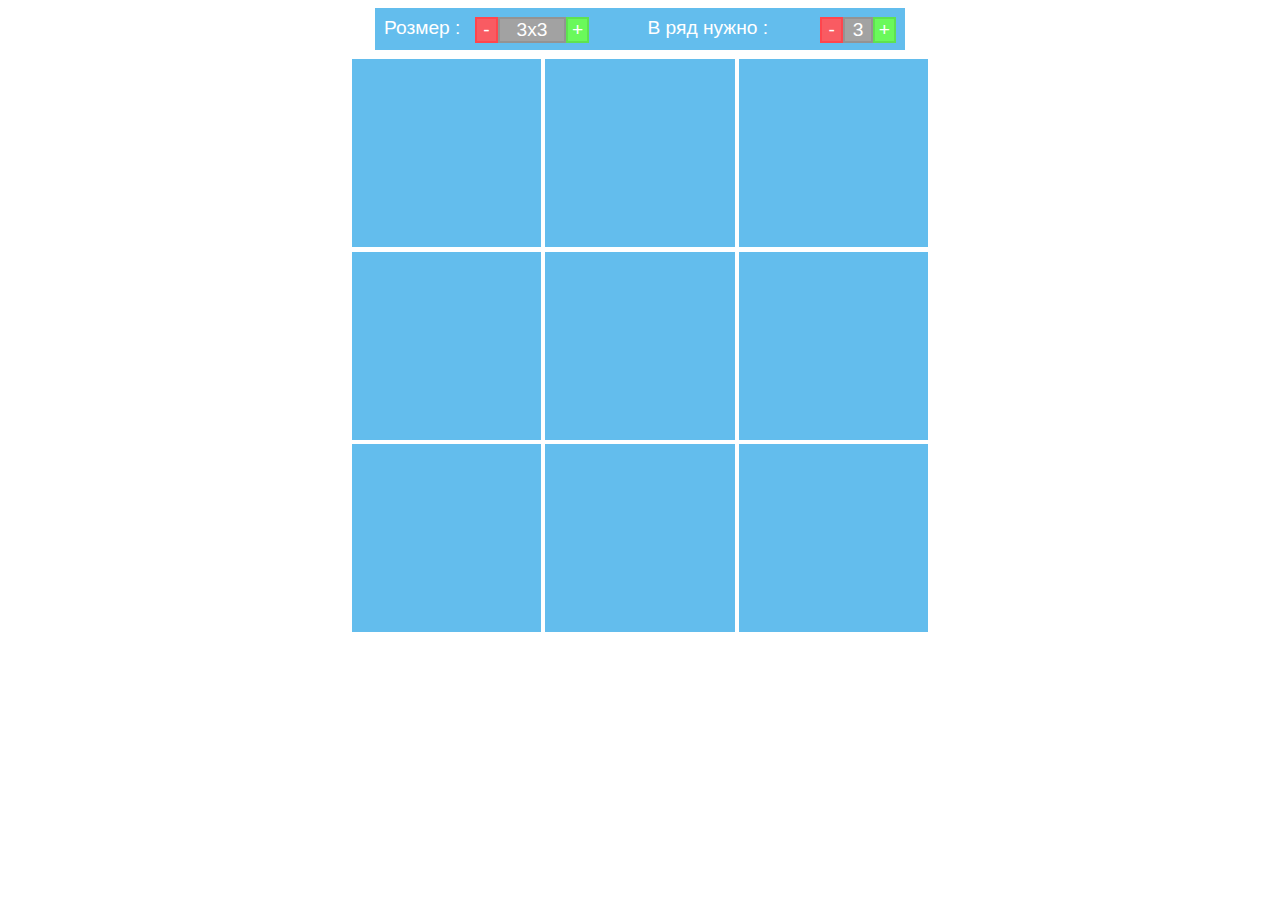
==== index.html @ 225aaca9 "init commit" ====
<!DOCTYPE html>
<html lang="en">
<head>
	<meta charset="UTF-8">
	<meta name="viewport" content="width=device-width, initial-scale=1.0">
	<script src="http://localhost:35729/livereload.js"></script>
	<script src="https://ajax.googleapis.com/ajax/libs/jquery/2.2.0/jquery.min.js"></script>
	<script type="text/javascript" src="js.js"></script>
	<link rel="stylesheet" type="text/css" href="style.css">
	<title>Document</title>
</head>
<body>
	<div class="all">
		<header>
			<div class="head_item">Розмер : </div>
			<div class="head_container">
				<a href="#" class="head_item minus">-</a>
				<div class="head_item size">3х3</div>
				<a href="#" class="head_item plus">+</a>
			</div>
			<div class="head_item win">В ряд нужно : </div>
			<div class="head_container_win">
				<a href="#" class="head_item_win minus_win">-</a>
				<div class="head_item_win size_win">3</div>
				<a href="#" class="head_item_win plus_win">+</a>
			</div>
		</header>
		<article>

		</article>
	</div>
	</body>
</html>
---- style.css ----
.all {
			display: grid;
			width: 45vw;
			margin-left: auto;
			margin-right: auto;
			grid-gap: 1vh;
		}
		a {
			color: white;
			text-decoration: none;
		}

		header {
			display: grid;
			grid-template-columns: 0.75fr 1.5fr 1.5fr 0.5fr ;
			padding: 1vh;
			background-color:#63BDED;
			width: 40vw;
			margin-left: auto;
			margin-right: auto;
			height: 1.9vw; 
			grid-gap: 1vh;
			color: white;
		}

		.head_container {
			display: grid;
			grid-template-columns: 1fr 1fr 1fr;
			width: 5vw;
			text-align: center;
		}

		.head_container_win {
			display: grid;
			grid-template-columns: 1fr 1fr 1fr;
		}

		.head_item {
			vertical-align: middle;
			font-family: Helvetica;
			font-size: 1.5vw;
		}

		.head_item_win {
			vertical-align: middle;
			font-family: Helvetica;
			font-size: 1.5vw;
			text-align: center;
		}

		.plus, .plus_win {
			background-color: #6AF95B;
			border:2px solid #5EE250;
			width: 1.5vw;
		}

		.plus:hover, .plus_win:hover {
			background-color: #6ACA60;
			border:2px solid #51B846;
		}

		.size {
			background-color: #A2A2A2;
			border: 2px solid #939393;
			width: 5vw;
		}

		.size_win {
			background-color: #A2A2A2;
			border: 2px solid #939393;
			width: 2vw;
		}

		.minus, .minus_win {
			background-color: #F95B62;
			border:2px solid #FF454D;
			width: 1.5vw;
		}


		.minus:hover, .minus_win:hover {
			background-color: #D63D44;
			border:2px solid #BA4248;
			width: 1.5vw;
		}


		article {
			display: grid;
			/*grid-gap: 0.3vw;*/
			width: 45vw;
			align-self: center;
			margin-left: auto;
			margin-right: auto;
		}
		.box {
			background-color:#63BDED;
			width: auto;
			text-align: center;
		} 

		.box:hover {
			background-color: #8FD7FD;
		}

		.valnum {
			font-size: 10px;
		}

		.win {
			text-align: left;
		}
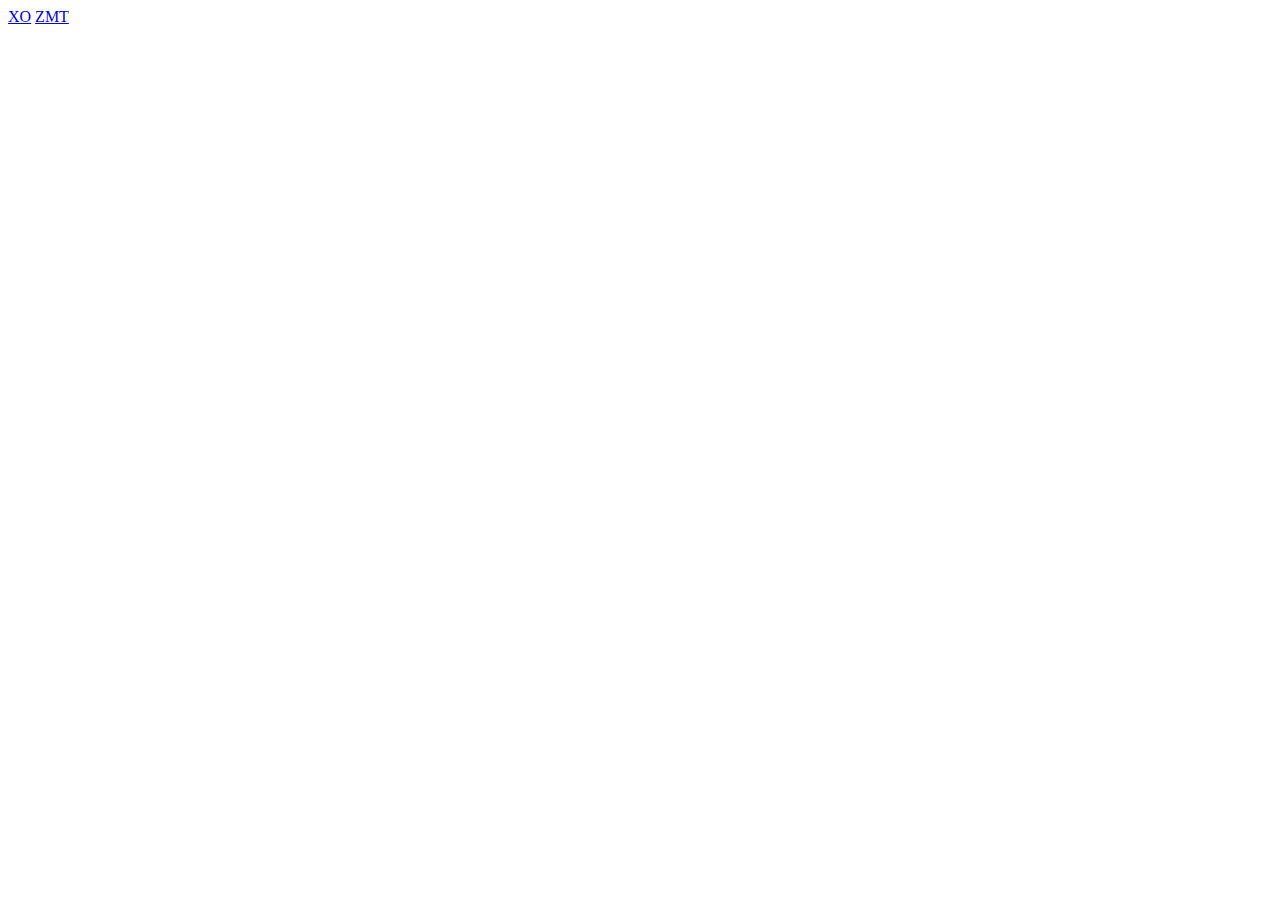
==== commit 6abe0141: "init commit" ====
--- a/index.html
+++ b/index.html
@@ -3,31 +3,10 @@
 <head>
 	<meta charset="UTF-8">
 	<meta name="viewport" content="width=device-width, initial-scale=1.0">
-	<script src="http://localhost:35729/livereload.js"></script>
-	<script src="https://ajax.googleapis.com/ajax/libs/jquery/2.2.0/jquery.min.js"></script>
-	<script type="text/javascript" src="js.js"></script>
-	<link rel="stylesheet" type="text/css" href="style.css">
 	<title>Document</title>
 </head>
 <body>
-	<div class="all">
-		<header>
-			<div class="head_item">Розмер : </div>
-			<div class="head_container">
-				<a href="#" class="head_item minus">-</a>
-				<div class="head_item size">3х3</div>
-				<a href="#" class="head_item plus">+</a>
-			</div>
-			<div class="head_item win">В ряд нужно : </div>
-			<div class="head_container_win">
-				<a href="#" class="head_item_win minus_win">-</a>
-				<div class="head_item_win size_win">3</div>
-				<a href="#" class="head_item_win plus_win">+</a>
-			</div>
-		</header>
-		<article>
-
-		</article>
-	</div>
-	</body>
+	<a href="start.html">XO</a>
+	<a href="ZMT/index.html">ZMT</a>
+</body>
 </html>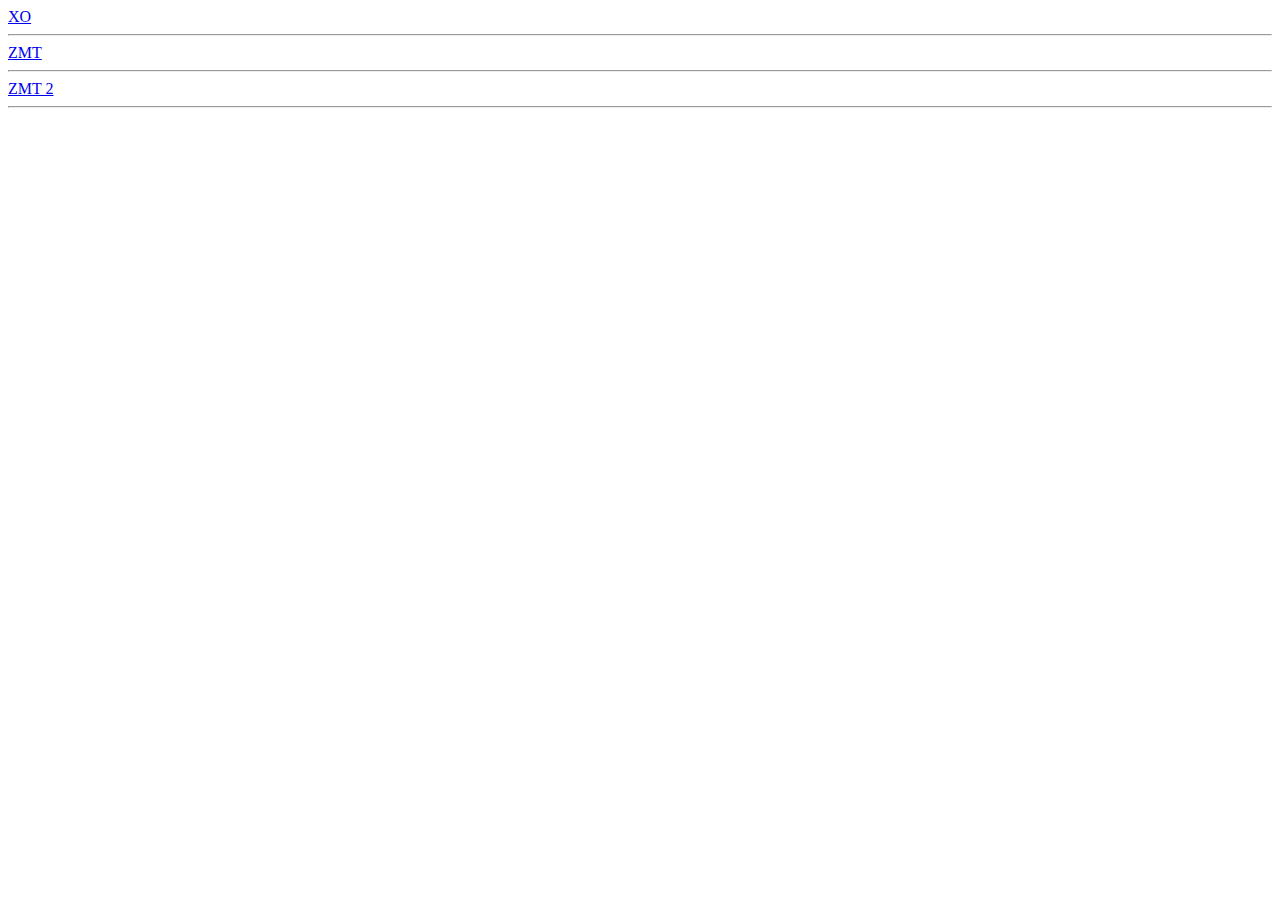
==== commit ecfc3dc7: "init commit" ====
--- a/index.html
+++ b/index.html
@@ -7,6 +7,8 @@
 </head>
 <body>
 	<a href="start.html">XO</a>
-	<a href="ZMT/index.html">ZMT</a>
+	<hr>
+	<a href="ZMT/index.html">ZMT</a> <hr>
+	<a href="ZMT2/index.html">ZMT 2</a> <hr>
 </body>
 </html>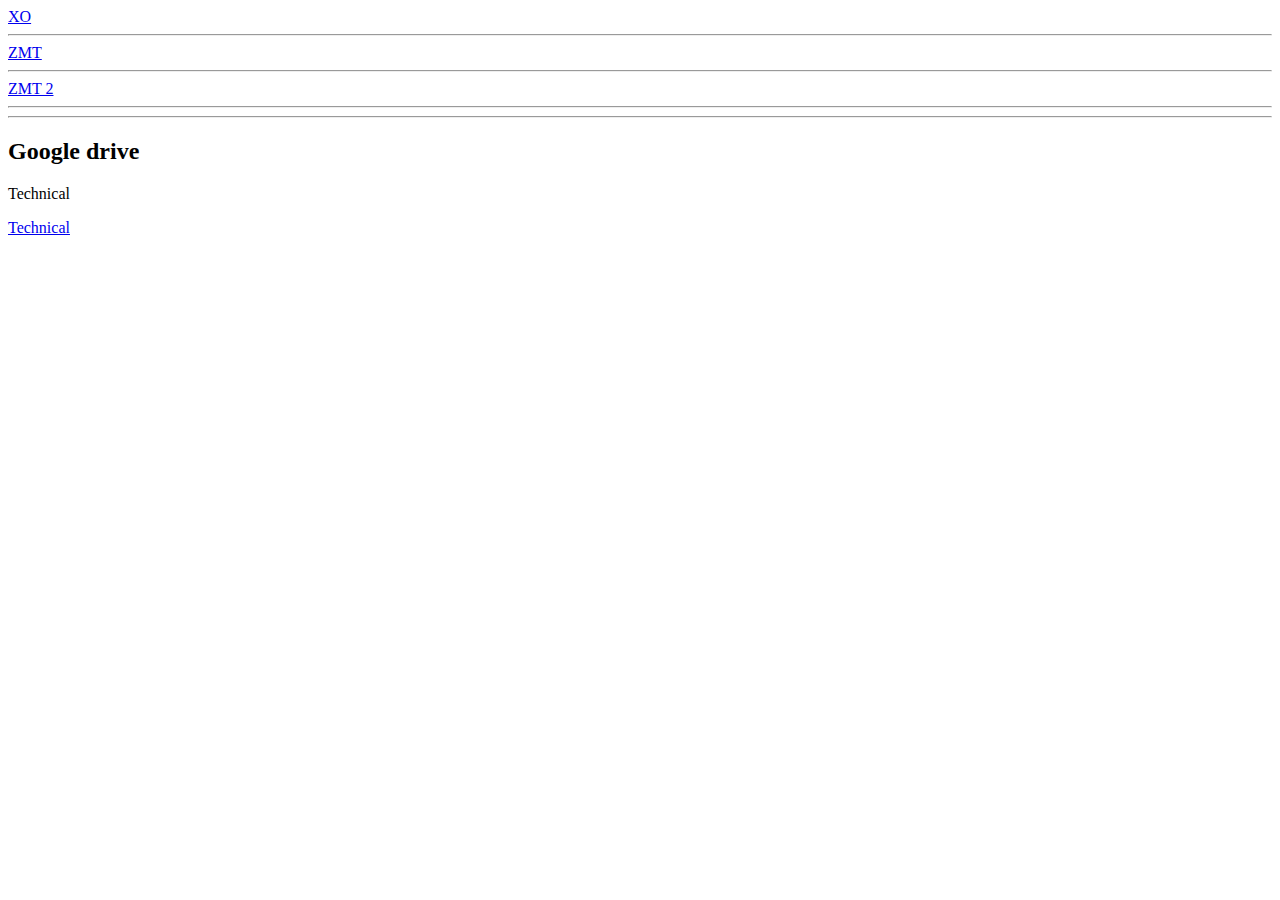
==== commit c6870a57: "init commit" ====
--- a/index.html
+++ b/index.html
@@ -10,5 +10,9 @@
 	<hr>
 	<a href="ZMT/index.html">ZMT</a> <hr>
 	<a href="ZMT2/index.html">ZMT 2</a> <hr>
+	<hr>
+	<h2>Google drive</h2>
+	<p>Technical</p>
+	<a href="https://drive.google.com/drive/folders/1UYlKnB0ub32q-KVCcuLM0cVHYP3mCFgq?usp=sharing">Technical</a>
 </body>
 </html>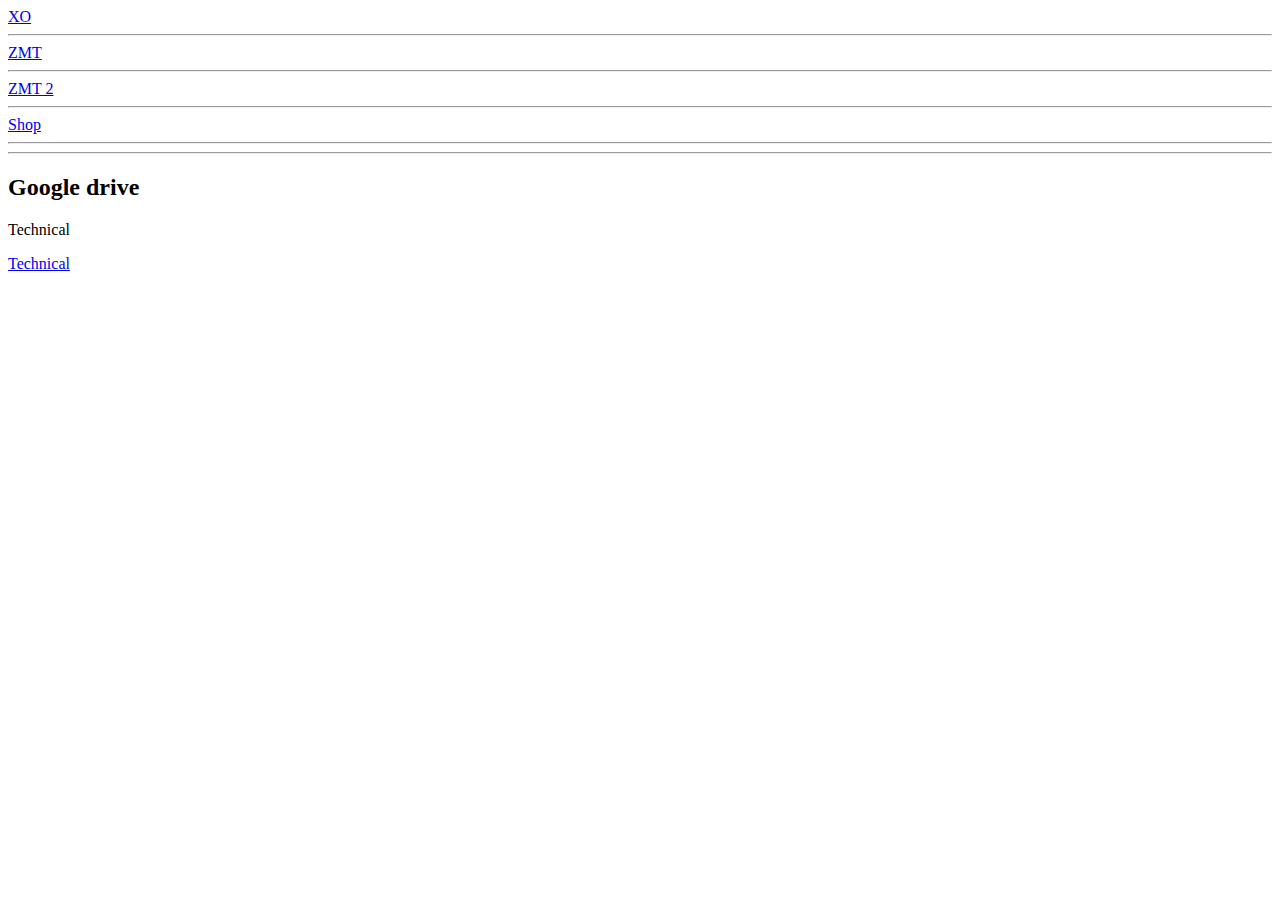
==== commit 3c5f756b: "Init commit" ====
--- a/index.html
+++ b/index.html
@@ -10,6 +10,7 @@
 	<hr>
 	<a href="ZMT/index.html">ZMT</a> <hr>
 	<a href="ZMT2/index.html">ZMT 2</a> <hr>
+	<a href="admin-panel/index.html">Shop</a> <hr>
 	<hr>
 	<h2>Google drive</h2>
 	<p>Technical</p>
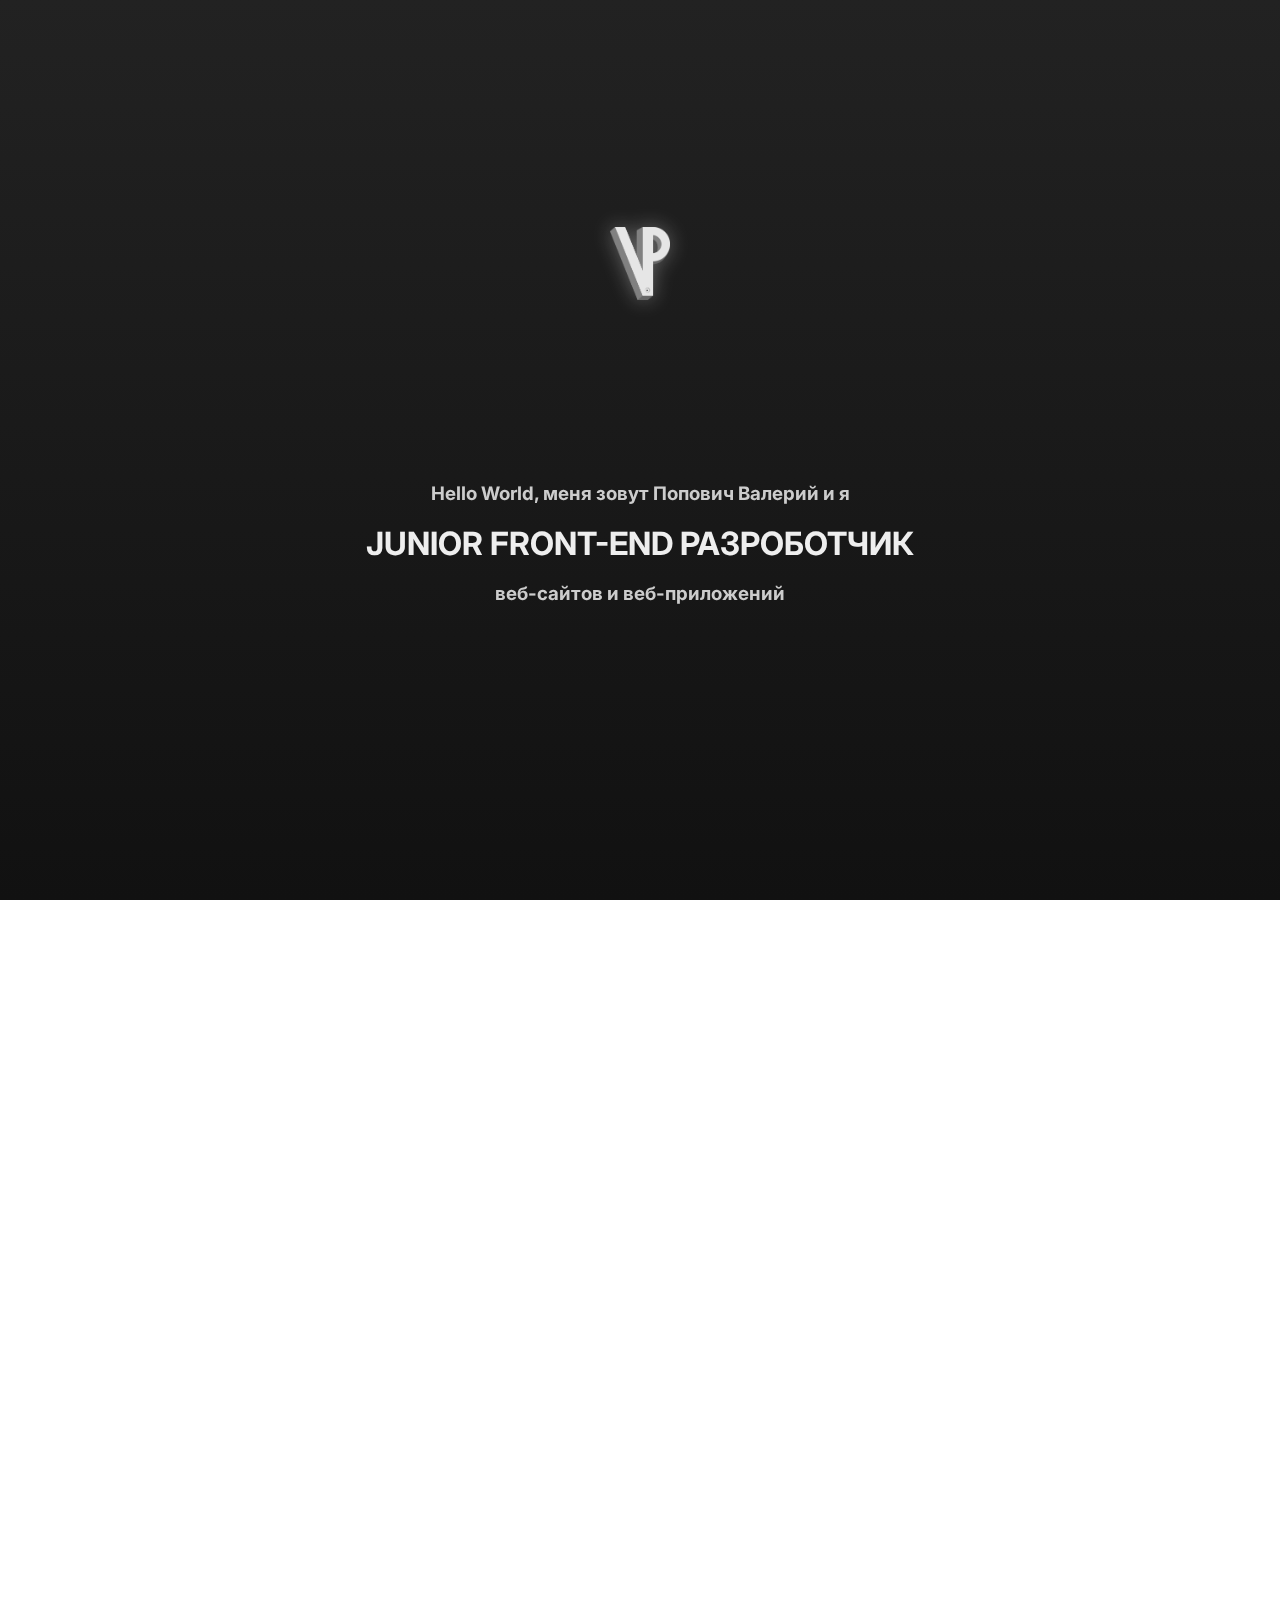
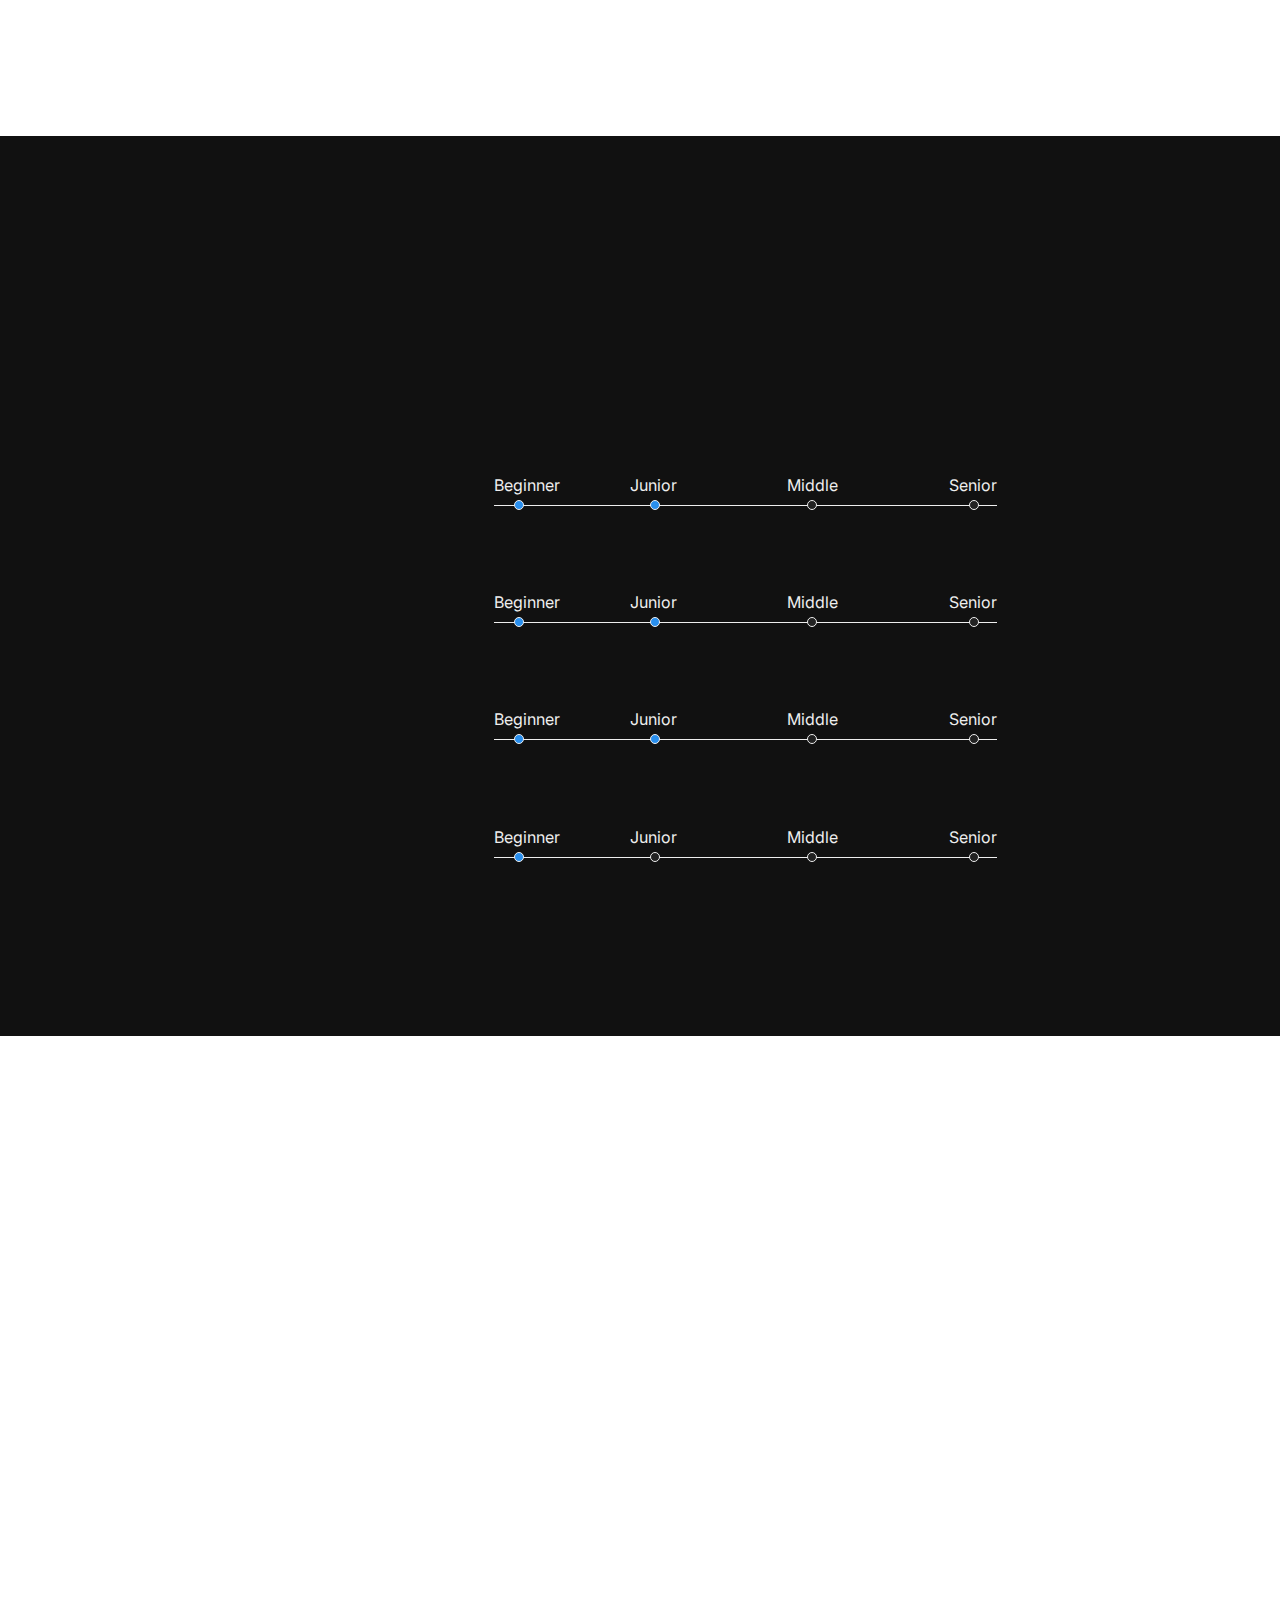
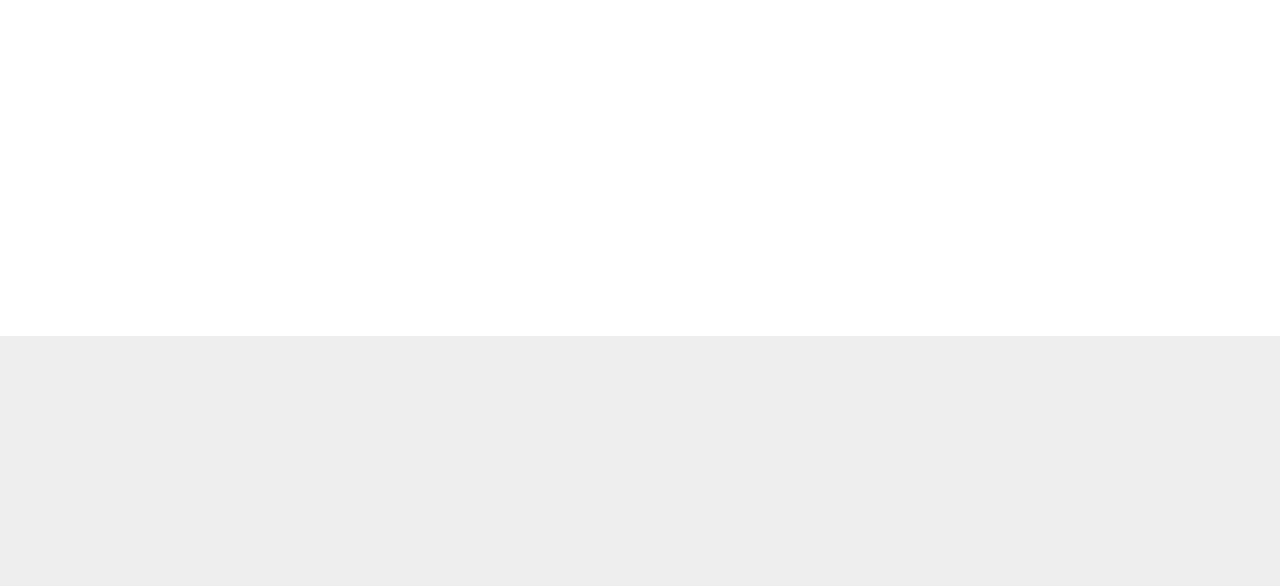
==== commit 99ea7d24: "Add Portfolio v1.0" ====
--- a/index.html
+++ b/index.html
@@ -1,19 +1 @@
-<!DOCTYPE html>
-<html lang="en">
-<head>
-	<meta charset="UTF-8">
-	<meta name="viewport" content="width=device-width, initial-scale=1.0">
-	<title>Document</title>
-</head>
-<body>
-	<a href="start.html">XO</a>
-	<hr>
-	<a href="ZMT/index.html">ZMT</a> <hr>
-	<a href="ZMT2/index.html">ZMT 2</a> <hr>
-	<a href="admin-panel/index.html">Shop</a> <hr>
-	<hr>
-	<h2>Google drive</h2>
-	<p>Technical</p>
-	<a href="https://drive.google.com/drive/folders/1UYlKnB0ub32q-KVCcuLM0cVHYP3mCFgq?usp=sharing">Technical</a>
-</body>
-</html>+<!doctype html><html lang="en"><head><meta charset="utf-8"/><link rel="icon" href="/favicon.ico"/><meta name="viewport" content="width=device-width,initial-scale=1"/><meta name="theme-color" content="#000000"/><meta name="description" content="Web site created using create-react-app"/><link rel="apple-touch-icon" href="/logo192.png"/><link rel="manifest" href="/manifest.json"/><title>React App</title><link href="/static/css/2.ec02d681.chunk.css" rel="stylesheet"><link href="/static/css/main.3a967599.chunk.css" rel="stylesheet"></head><body><noscript>You need to enable JavaScript to run this app.</noscript><div id="root"></div><script>!function(e){function r(r){for(var n,i,a=r[0],c=r[1],l=r[2],p=0,s=[];p<a.length;p++)i=a[p],Object.prototype.hasOwnProperty.call(o,i)&&o[i]&&s.push(o[i][0]),o[i]=0;for(n in c)Object.prototype.hasOwnProperty.call(c,n)&&(e[n]=c[n]);for(f&&f(r);s.length;)s.shift()();return u.push.apply(u,l||[]),t()}function t(){for(var e,r=0;r<u.length;r++){for(var t=u[r],n=!0,a=1;a<t.length;a++){var c=t[a];0!==o[c]&&(n=!1)}n&&(u.splice(r--,1),e=i(i.s=t[0]))}return e}var n={},o={1:0},u=[];function i(r){if(n[r])return n[r].exports;var t=n[r]={i:r,l:!1,exports:{}};return e[r].call(t.exports,t,t.exports,i),t.l=!0,t.exports}i.e=function(e){var r=[],t=o[e];if(0!==t)if(t)r.push(t[2]);else{var n=new Promise((function(r,n){t=o[e]=[r,n]}));r.push(t[2]=n);var u,a=document.createElement("script");a.charset="utf-8",a.timeout=120,i.nc&&a.setAttribute("nonce",i.nc),a.src=function(e){return i.p+"static/js/"+({}[e]||e)+"."+{3:"2700ae3d"}[e]+".chunk.js"}(e);var c=new Error;u=function(r){a.onerror=a.onload=null,clearTimeout(l);var t=o[e];if(0!==t){if(t){var n=r&&("load"===r.type?"missing":r.type),u=r&&r.target&&r.target.src;c.message="Loading chunk "+e+" failed.\n("+n+": "+u+")",c.name="ChunkLoadError",c.type=n,c.request=u,t[1](c)}o[e]=void 0}};var l=setTimeout((function(){u({type:"timeout",target:a})}),12e4);a.onerror=a.onload=u,document.head.appendChild(a)}return Promise.all(r)},i.m=e,i.c=n,i.d=function(e,r,t){i.o(e,r)||Object.defineProperty(e,r,{enumerable:!0,get:t})},i.r=function(e){"undefined"!=typeof Symbol&&Symbol.toStringTag&&Object.defineProperty(e,Symbol.toStringTag,{value:"Module"}),Object.defineProperty(e,"__esModule",{value:!0})},i.t=function(e,r){if(1&r&&(e=i(e)),8&r)return e;if(4&r&&"object"==typeof e&&e&&e.__esModule)return e;var t=Object.create(null);if(i.r(t),Object.defineProperty(t,"default",{enumerable:!0,value:e}),2&r&&"string"!=typeof e)for(var n in e)i.d(t,n,function(r){return e[r]}.bind(null,n));return t},i.n=function(e){var r=e&&e.__esModule?function(){return e.default}:function(){return e};return i.d(r,"a",r),r},i.o=function(e,r){return Object.prototype.hasOwnProperty.call(e,r)},i.p="/",i.oe=function(e){throw console.error(e),e};var a=this["webpackJsonpmy-web-portfolio"]=this["webpackJsonpmy-web-portfolio"]||[],c=a.push.bind(a);a.push=r,a=a.slice();for(var l=0;l<a.length;l++)r(a[l]);var f=c;t()}([])</script><script src="/static/js/2.6d613165.chunk.js"></script><script src="/static/js/main.cc1b1767.chunk.js"></script></body></html>--- a/static/css/2.ec02d681.chunk.css
+++ b/static/css/2.ec02d681.chunk.css
@@ -0,0 +1,2 @@
+[data-aos][data-aos][data-aos-duration="50"],body[data-aos-duration="50"] [data-aos]{transition-duration:50ms}[data-aos][data-aos][data-aos-delay="50"],body[data-aos-delay="50"] [data-aos]{transition-delay:0}[data-aos][data-aos][data-aos-delay="50"].aos-animate,body[data-aos-delay="50"] [data-aos].aos-animate{transition-delay:50ms}[data-aos][data-aos][data-aos-duration="100"],body[data-aos-duration="100"] [data-aos]{transition-duration:.1s}[data-aos][data-aos][data-aos-delay="100"],body[data-aos-delay="100"] [data-aos]{transition-delay:0}[data-aos][data-aos][data-aos-delay="100"].aos-animate,body[data-aos-delay="100"] [data-aos].aos-animate{transition-delay:.1s}[data-aos][data-aos][data-aos-duration="150"],body[data-aos-duration="150"] [data-aos]{transition-duration:.15s}[data-aos][data-aos][data-aos-delay="150"],body[data-aos-delay="150"] [data-aos]{transition-delay:0}[data-aos][data-aos][data-aos-delay="150"].aos-animate,body[data-aos-delay="150"] [data-aos].aos-animate{transition-delay:.15s}[data-aos][data-aos][data-aos-duration="200"],body[data-aos-duration="200"] [data-aos]{transition-duration:.2s}[data-aos][data-aos][data-aos-delay="200"],body[data-aos-delay="200"] [data-aos]{transition-delay:0}[data-aos][data-aos][data-aos-delay="200"].aos-animate,body[data-aos-delay="200"] [data-aos].aos-animate{transition-delay:.2s}[data-aos][data-aos][data-aos-duration="250"],body[data-aos-duration="250"] [data-aos]{transition-duration:.25s}[data-aos][data-aos][data-aos-delay="250"],body[data-aos-delay="250"] [data-aos]{transition-delay:0}[data-aos][data-aos][data-aos-delay="250"].aos-animate,body[data-aos-delay="250"] [data-aos].aos-animate{transition-delay:.25s}[data-aos][data-aos][data-aos-duration="300"],body[data-aos-duration="300"] [data-aos]{transition-duration:.3s}[data-aos][data-aos][data-aos-delay="300"],body[data-aos-delay="300"] [data-aos]{transition-delay:0}[data-aos][data-aos][data-aos-delay="300"].aos-animate,body[data-aos-delay="300"] [data-aos].aos-animate{transition-delay:.3s}[data-aos][data-aos][data-aos-duration="350"],body[data-aos-duration="350"] [data-aos]{transition-duration:.35s}[data-aos][data-aos][data-aos-delay="350"],body[data-aos-delay="350"] [data-aos]{transition-delay:0}[data-aos][data-aos][data-aos-delay="350"].aos-animate,body[data-aos-delay="350"] [data-aos].aos-animate{transition-delay:.35s}[data-aos][data-aos][data-aos-duration="400"],body[data-aos-duration="400"] [data-aos]{transition-duration:.4s}[data-aos][data-aos][data-aos-delay="400"],body[data-aos-delay="400"] [data-aos]{transition-delay:0}[data-aos][data-aos][data-aos-delay="400"].aos-animate,body[data-aos-delay="400"] [data-aos].aos-animate{transition-delay:.4s}[data-aos][data-aos][data-aos-duration="450"],body[data-aos-duration="450"] [data-aos]{transition-duration:.45s}[data-aos][data-aos][data-aos-delay="450"],body[data-aos-delay="450"] [data-aos]{transition-delay:0}[data-aos][data-aos][data-aos-delay="450"].aos-animate,body[data-aos-delay="450"] [data-aos].aos-animate{transition-delay:.45s}[data-aos][data-aos][data-aos-duration="500"],body[data-aos-duration="500"] [data-aos]{transition-duration:.5s}[data-aos][data-aos][data-aos-delay="500"],body[data-aos-delay="500"] [data-aos]{transition-delay:0}[data-aos][data-aos][data-aos-delay="500"].aos-animate,body[data-aos-delay="500"] [data-aos].aos-animate{transition-delay:.5s}[data-aos][data-aos][data-aos-duration="550"],body[data-aos-duration="550"] [data-aos]{transition-duration:.55s}[data-aos][data-aos][data-aos-delay="550"],body[data-aos-delay="550"] [data-aos]{transition-delay:0}[data-aos][data-aos][data-aos-delay="550"].aos-animate,body[data-aos-delay="550"] [data-aos].aos-animate{transition-delay:.55s}[data-aos][data-aos][data-aos-duration="600"],body[data-aos-duration="600"] [data-aos]{transition-duration:.6s}[data-aos][data-aos][data-aos-delay="600"],body[data-aos-delay="600"] [data-aos]{transition-delay:0}[data-aos][data-aos][data-aos-delay="600"].aos-animate,body[data-aos-delay="600"] [data-aos].aos-animate{transition-delay:.6s}[data-aos][data-aos][data-aos-duration="650"],body[data-aos-duration="650"] [data-aos]{transition-duration:.65s}[data-aos][data-aos][data-aos-delay="650"],body[data-aos-delay="650"] [data-aos]{transition-delay:0}[data-aos][data-aos][data-aos-delay="650"].aos-animate,body[data-aos-delay="650"] [data-aos].aos-animate{transition-delay:.65s}[data-aos][data-aos][data-aos-duration="700"],body[data-aos-duration="700"] [data-aos]{transition-duration:.7s}[data-aos][data-aos][data-aos-delay="700"],body[data-aos-delay="700"] [data-aos]{transition-delay:0}[data-aos][data-aos][data-aos-delay="700"].aos-animate,body[data-aos-delay="700"] [data-aos].aos-animate{transition-delay:.7s}[data-aos][data-aos][data-aos-duration="750"],body[data-aos-duration="750"] [data-aos]{transition-duration:.75s}[data-aos][data-aos][data-aos-delay="750"],body[data-aos-delay="750"] [data-aos]{transition-delay:0}[data-aos][data-aos][data-aos-delay="750"].aos-animate,body[data-aos-delay="750"] [data-aos].aos-animate{transition-delay:.75s}[data-aos][data-aos][data-aos-duration="800"],body[data-aos-duration="800"] [data-aos]{transition-duration:.8s}[data-aos][data-aos][data-aos-delay="800"],body[data-aos-delay="800"] [data-aos]{transition-delay:0}[data-aos][data-aos][data-aos-delay="800"].aos-animate,body[data-aos-delay="800"] [data-aos].aos-animate{transition-delay:.8s}[data-aos][data-aos][data-aos-duration="850"],body[data-aos-duration="850"] [data-aos]{transition-duration:.85s}[data-aos][data-aos][data-aos-delay="850"],body[data-aos-delay="850"] [data-aos]{transition-delay:0}[data-aos][data-aos][data-aos-delay="850"].aos-animate,body[data-aos-delay="850"] [data-aos].aos-animate{transition-delay:.85s}[data-aos][data-aos][data-aos-duration="900"],body[data-aos-duration="900"] [data-aos]{transition-duration:.9s}[data-aos][data-aos][data-aos-delay="900"],body[data-aos-delay="900"] [data-aos]{transition-delay:0}[data-aos][data-aos][data-aos-delay="900"].aos-animate,body[data-aos-delay="900"] [data-aos].aos-animate{transition-delay:.9s}[data-aos][data-aos][data-aos-duration="950"],body[data-aos-duration="950"] [data-aos]{transition-duration:.95s}[data-aos][data-aos][data-aos-delay="950"],body[data-aos-delay="950"] [data-aos]{transition-delay:0}[data-aos][data-aos][data-aos-delay="950"].aos-animate,body[data-aos-delay="950"] [data-aos].aos-animate{transition-delay:.95s}[data-aos][data-aos][data-aos-duration="1000"],body[data-aos-duration="1000"] [data-aos]{transition-duration:1s}[data-aos][data-aos][data-aos-delay="1000"],body[data-aos-delay="1000"] [data-aos]{transition-delay:0}[data-aos][data-aos][data-aos-delay="1000"].aos-animate,body[data-aos-delay="1000"] [data-aos].aos-animate{transition-delay:1s}[data-aos][data-aos][data-aos-duration="1050"],body[data-aos-duration="1050"] [data-aos]{transition-duration:1.05s}[data-aos][data-aos][data-aos-delay="1050"],body[data-aos-delay="1050"] [data-aos]{transition-delay:0}[data-aos][data-aos][data-aos-delay="1050"].aos-animate,body[data-aos-delay="1050"] [data-aos].aos-animate{transition-delay:1.05s}[data-aos][data-aos][data-aos-duration="1100"],body[data-aos-duration="1100"] [data-aos]{transition-duration:1.1s}[data-aos][data-aos][data-aos-delay="1100"],body[data-aos-delay="1100"] [data-aos]{transition-delay:0}[data-aos][data-aos][data-aos-delay="1100"].aos-animate,body[data-aos-delay="1100"] [data-aos].aos-animate{transition-delay:1.1s}[data-aos][data-aos][data-aos-duration="1150"],body[data-aos-duration="1150"] [data-aos]{transition-duration:1.15s}[data-aos][data-aos][data-aos-delay="1150"],body[data-aos-delay="1150"] [data-aos]{transition-delay:0}[data-aos][data-aos][data-aos-delay="1150"].aos-animate,body[data-aos-delay="1150"] [data-aos].aos-animate{transition-delay:1.15s}[data-aos][data-aos][data-aos-duration="1200"],body[data-aos-duration="1200"] [data-aos]{transition-duration:1.2s}[data-aos][data-aos][data-aos-delay="1200"],body[data-aos-delay="1200"] [data-aos]{transition-delay:0}[data-aos][data-aos][data-aos-delay="1200"].aos-animate,body[data-aos-delay="1200"] [data-aos].aos-animate{transition-delay:1.2s}[data-aos][data-aos][data-aos-duration="1250"],body[data-aos-duration="1250"] [data-aos]{transition-duration:1.25s}[data-aos][data-aos][data-aos-delay="1250"],body[data-aos-delay="1250"] [data-aos]{transition-delay:0}[data-aos][data-aos][data-aos-delay="1250"].aos-animate,body[data-aos-delay="1250"] [data-aos].aos-animate{transition-delay:1.25s}[data-aos][data-aos][data-aos-duration="1300"],body[data-aos-duration="1300"] [data-aos]{transition-duration:1.3s}[data-aos][data-aos][data-aos-delay="1300"],body[data-aos-delay="1300"] [data-aos]{transition-delay:0}[data-aos][data-aos][data-aos-delay="1300"].aos-animate,body[data-aos-delay="1300"] [data-aos].aos-animate{transition-delay:1.3s}[data-aos][data-aos][data-aos-duration="1350"],body[data-aos-duration="1350"] [data-aos]{transition-duration:1.35s}[data-aos][data-aos][data-aos-delay="1350"],body[data-aos-delay="1350"] [data-aos]{transition-delay:0}[data-aos][data-aos][data-aos-delay="1350"].aos-animate,body[data-aos-delay="1350"] [data-aos].aos-animate{transition-delay:1.35s}[data-aos][data-aos][data-aos-duration="1400"],body[data-aos-duration="1400"] [data-aos]{transition-duration:1.4s}[data-aos][data-aos][data-aos-delay="1400"],body[data-aos-delay="1400"] [data-aos]{transition-delay:0}[data-aos][data-aos][data-aos-delay="1400"].aos-animate,body[data-aos-delay="1400"] [data-aos].aos-animate{transition-delay:1.4s}[data-aos][data-aos][data-aos-duration="1450"],body[data-aos-duration="1450"] [data-aos]{transition-duration:1.45s}[data-aos][data-aos][data-aos-delay="1450"],body[data-aos-delay="1450"] [data-aos]{transition-delay:0}[data-aos][data-aos][data-aos-delay="1450"].aos-animate,body[data-aos-delay="1450"] [data-aos].aos-animate{transition-delay:1.45s}[data-aos][data-aos][data-aos-duration="1500"],body[data-aos-duration="1500"] [data-aos]{transition-duration:1.5s}[data-aos][data-aos][data-aos-delay="1500"],body[data-aos-delay="1500"] [data-aos]{transition-delay:0}[data-aos][data-aos][data-aos-delay="1500"].aos-animate,body[data-aos-delay="1500"] [data-aos].aos-animate{transition-delay:1.5s}[data-aos][data-aos][data-aos-duration="1550"],body[data-aos-duration="1550"] [data-aos]{transition-duration:1.55s}[data-aos][data-aos][data-aos-delay="1550"],body[data-aos-delay="1550"] [data-aos]{transition-delay:0}[data-aos][data-aos][data-aos-delay="1550"].aos-animate,body[data-aos-delay="1550"] [data-aos].aos-animate{transition-delay:1.55s}[data-aos][data-aos][data-aos-duration="1600"],body[data-aos-duration="1600"] [data-aos]{transition-duration:1.6s}[data-aos][data-aos][data-aos-delay="1600"],body[data-aos-delay="1600"] [data-aos]{transition-delay:0}[data-aos][data-aos][data-aos-delay="1600"].aos-animate,body[data-aos-delay="1600"] [data-aos].aos-animate{transition-delay:1.6s}[data-aos][data-aos][data-aos-duration="1650"],body[data-aos-duration="1650"] [data-aos]{transition-duration:1.65s}[data-aos][data-aos][data-aos-delay="1650"],body[data-aos-delay="1650"] [data-aos]{transition-delay:0}[data-aos][data-aos][data-aos-delay="1650"].aos-animate,body[data-aos-delay="1650"] [data-aos].aos-animate{transition-delay:1.65s}[data-aos][data-aos][data-aos-duration="1700"],body[data-aos-duration="1700"] [data-aos]{transition-duration:1.7s}[data-aos][data-aos][data-aos-delay="1700"],body[data-aos-delay="1700"] [data-aos]{transition-delay:0}[data-aos][data-aos][data-aos-delay="1700"].aos-animate,body[data-aos-delay="1700"] [data-aos].aos-animate{transition-delay:1.7s}[data-aos][data-aos][data-aos-duration="1750"],body[data-aos-duration="1750"] [data-aos]{transition-duration:1.75s}[data-aos][data-aos][data-aos-delay="1750"],body[data-aos-delay="1750"] [data-aos]{transition-delay:0}[data-aos][data-aos][data-aos-delay="1750"].aos-animate,body[data-aos-delay="1750"] [data-aos].aos-animate{transition-delay:1.75s}[data-aos][data-aos][data-aos-duration="1800"],body[data-aos-duration="1800"] [data-aos]{transition-duration:1.8s}[data-aos][data-aos][data-aos-delay="1800"],body[data-aos-delay="1800"] [data-aos]{transition-delay:0}[data-aos][data-aos][data-aos-delay="1800"].aos-animate,body[data-aos-delay="1800"] [data-aos].aos-animate{transition-delay:1.8s}[data-aos][data-aos][data-aos-duration="1850"],body[data-aos-duration="1850"] [data-aos]{transition-duration:1.85s}[data-aos][data-aos][data-aos-delay="1850"],body[data-aos-delay="1850"] [data-aos]{transition-delay:0}[data-aos][data-aos][data-aos-delay="1850"].aos-animate,body[data-aos-delay="1850"] [data-aos].aos-animate{transition-delay:1.85s}[data-aos][data-aos][data-aos-duration="1900"],body[data-aos-duration="1900"] [data-aos]{transition-duration:1.9s}[data-aos][data-aos][data-aos-delay="1900"],body[data-aos-delay="1900"] [data-aos]{transition-delay:0}[data-aos][data-aos][data-aos-delay="1900"].aos-animate,body[data-aos-delay="1900"] [data-aos].aos-animate{transition-delay:1.9s}[data-aos][data-aos][data-aos-duration="1950"],body[data-aos-duration="1950"] [data-aos]{transition-duration:1.95s}[data-aos][data-aos][data-aos-delay="1950"],body[data-aos-delay="1950"] [data-aos]{transition-delay:0}[data-aos][data-aos][data-aos-delay="1950"].aos-animate,body[data-aos-delay="1950"] [data-aos].aos-animate{transition-delay:1.95s}[data-aos][data-aos][data-aos-duration="2000"],body[data-aos-duration="2000"] [data-aos]{transition-duration:2s}[data-aos][data-aos][data-aos-delay="2000"],body[data-aos-delay="2000"] [data-aos]{transition-delay:0}[data-aos][data-aos][data-aos-delay="2000"].aos-animate,body[data-aos-delay="2000"] [data-aos].aos-animate{transition-delay:2s}[data-aos][data-aos][data-aos-duration="2050"],body[data-aos-duration="2050"] [data-aos]{transition-duration:2.05s}[data-aos][data-aos][data-aos-delay="2050"],body[data-aos-delay="2050"] [data-aos]{transition-delay:0}[data-aos][data-aos][data-aos-delay="2050"].aos-animate,body[data-aos-delay="2050"] [data-aos].aos-animate{transition-delay:2.05s}[data-aos][data-aos][data-aos-duration="2100"],body[data-aos-duration="2100"] [data-aos]{transition-duration:2.1s}[data-aos][data-aos][data-aos-delay="2100"],body[data-aos-delay="2100"] [data-aos]{transition-delay:0}[data-aos][data-aos][data-aos-delay="2100"].aos-animate,body[data-aos-delay="2100"] [data-aos].aos-animate{transition-delay:2.1s}[data-aos][data-aos][data-aos-duration="2150"],body[data-aos-duration="2150"] [data-aos]{transition-duration:2.15s}[data-aos][data-aos][data-aos-delay="2150"],body[data-aos-delay="2150"] [data-aos]{transition-delay:0}[data-aos][data-aos][data-aos-delay="2150"].aos-animate,body[data-aos-delay="2150"] [data-aos].aos-animate{transition-delay:2.15s}[data-aos][data-aos][data-aos-duration="2200"],body[data-aos-duration="2200"] [data-aos]{transition-duration:2.2s}[data-aos][data-aos][data-aos-delay="2200"],body[data-aos-delay="2200"] [data-aos]{transition-delay:0}[data-aos][data-aos][data-aos-delay="2200"].aos-animate,body[data-aos-delay="2200"] [data-aos].aos-animate{transition-delay:2.2s}[data-aos][data-aos][data-aos-duration="2250"],body[data-aos-duration="2250"] [data-aos]{transition-duration:2.25s}[data-aos][data-aos][data-aos-delay="2250"],body[data-aos-delay="2250"] [data-aos]{transition-delay:0}[data-aos][data-aos][data-aos-delay="2250"].aos-animate,body[data-aos-delay="2250"] [data-aos].aos-animate{transition-delay:2.25s}[data-aos][data-aos][data-aos-duration="2300"],body[data-aos-duration="2300"] [data-aos]{transition-duration:2.3s}[data-aos][data-aos][data-aos-delay="2300"],body[data-aos-delay="2300"] [data-aos]{transition-delay:0}[data-aos][data-aos][data-aos-delay="2300"].aos-animate,body[data-aos-delay="2300"] [data-aos].aos-animate{transition-delay:2.3s}[data-aos][data-aos][data-aos-duration="2350"],body[data-aos-duration="2350"] [data-aos]{transition-duration:2.35s}[data-aos][data-aos][data-aos-delay="2350"],body[data-aos-delay="2350"] [data-aos]{transition-delay:0}[data-aos][data-aos][data-aos-delay="2350"].aos-animate,body[data-aos-delay="2350"] [data-aos].aos-animate{transition-delay:2.35s}[data-aos][data-aos][data-aos-duration="2400"],body[data-aos-duration="2400"] [data-aos]{transition-duration:2.4s}[data-aos][data-aos][data-aos-delay="2400"],body[data-aos-delay="2400"] [data-aos]{transition-delay:0}[data-aos][data-aos][data-aos-delay="2400"].aos-animate,body[data-aos-delay="2400"] [data-aos].aos-animate{transition-delay:2.4s}[data-aos][data-aos][data-aos-duration="2450"],body[data-aos-duration="2450"] [data-aos]{transition-duration:2.45s}[data-aos][data-aos][data-aos-delay="2450"],body[data-aos-delay="2450"] [data-aos]{transition-delay:0}[data-aos][data-aos][data-aos-delay="2450"].aos-animate,body[data-aos-delay="2450"] [data-aos].aos-animate{transition-delay:2.45s}[data-aos][data-aos][data-aos-duration="2500"],body[data-aos-duration="2500"] [data-aos]{transition-duration:2.5s}[data-aos][data-aos][data-aos-delay="2500"],body[data-aos-delay="2500"] [data-aos]{transition-delay:0}[data-aos][data-aos][data-aos-delay="2500"].aos-animate,body[data-aos-delay="2500"] [data-aos].aos-animate{transition-delay:2.5s}[data-aos][data-aos][data-aos-duration="2550"],body[data-aos-duration="2550"] [data-aos]{transition-duration:2.55s}[data-aos][data-aos][data-aos-delay="2550"],body[data-aos-delay="2550"] [data-aos]{transition-delay:0}[data-aos][data-aos][data-aos-delay="2550"].aos-animate,body[data-aos-delay="2550"] [data-aos].aos-animate{transition-delay:2.55s}[data-aos][data-aos][data-aos-duration="2600"],body[data-aos-duration="2600"] [data-aos]{transition-duration:2.6s}[data-aos][data-aos][data-aos-delay="2600"],body[data-aos-delay="2600"] [data-aos]{transition-delay:0}[data-aos][data-aos][data-aos-delay="2600"].aos-animate,body[data-aos-delay="2600"] [data-aos].aos-animate{transition-delay:2.6s}[data-aos][data-aos][data-aos-duration="2650"],body[data-aos-duration="2650"] [data-aos]{transition-duration:2.65s}[data-aos][data-aos][data-aos-delay="2650"],body[data-aos-delay="2650"] [data-aos]{transition-delay:0}[data-aos][data-aos][data-aos-delay="2650"].aos-animate,body[data-aos-delay="2650"] [data-aos].aos-animate{transition-delay:2.65s}[data-aos][data-aos][data-aos-duration="2700"],body[data-aos-duration="2700"] [data-aos]{transition-duration:2.7s}[data-aos][data-aos][data-aos-delay="2700"],body[data-aos-delay="2700"] [data-aos]{transition-delay:0}[data-aos][data-aos][data-aos-delay="2700"].aos-animate,body[data-aos-delay="2700"] [data-aos].aos-animate{transition-delay:2.7s}[data-aos][data-aos][data-aos-duration="2750"],body[data-aos-duration="2750"] [data-aos]{transition-duration:2.75s}[data-aos][data-aos][data-aos-delay="2750"],body[data-aos-delay="2750"] [data-aos]{transition-delay:0}[data-aos][data-aos][data-aos-delay="2750"].aos-animate,body[data-aos-delay="2750"] [data-aos].aos-animate{transition-delay:2.75s}[data-aos][data-aos][data-aos-duration="2800"],body[data-aos-duration="2800"] [data-aos]{transition-duration:2.8s}[data-aos][data-aos][data-aos-delay="2800"],body[data-aos-delay="2800"] [data-aos]{transition-delay:0}[data-aos][data-aos][data-aos-delay="2800"].aos-animate,body[data-aos-delay="2800"] [data-aos].aos-animate{transition-delay:2.8s}[data-aos][data-aos][data-aos-duration="2850"],body[data-aos-duration="2850"] [data-aos]{transition-duration:2.85s}[data-aos][data-aos][data-aos-delay="2850"],body[data-aos-delay="2850"] [data-aos]{transition-delay:0}[data-aos][data-aos][data-aos-delay="2850"].aos-animate,body[data-aos-delay="2850"] [data-aos].aos-animate{transition-delay:2.85s}[data-aos][data-aos][data-aos-duration="2900"],body[data-aos-duration="2900"] [data-aos]{transition-duration:2.9s}[data-aos][data-aos][data-aos-delay="2900"],body[data-aos-delay="2900"] [data-aos]{transition-delay:0}[data-aos][data-aos][data-aos-delay="2900"].aos-animate,body[data-aos-delay="2900"] [data-aos].aos-animate{transition-delay:2.9s}[data-aos][data-aos][data-aos-duration="2950"],body[data-aos-duration="2950"] [data-aos]{transition-duration:2.95s}[data-aos][data-aos][data-aos-delay="2950"],body[data-aos-delay="2950"] [data-aos]{transition-delay:0}[data-aos][data-aos][data-aos-delay="2950"].aos-animate,body[data-aos-delay="2950"] [data-aos].aos-animate{transition-delay:2.95s}[data-aos][data-aos][data-aos-duration="3000"],body[data-aos-duration="3000"] [data-aos]{transition-duration:3s}[data-aos][data-aos][data-aos-delay="3000"],body[data-aos-delay="3000"] [data-aos]{transition-delay:0}[data-aos][data-aos][data-aos-delay="3000"].aos-animate,body[data-aos-delay="3000"] [data-aos].aos-animate{transition-delay:3s}[data-aos][data-aos][data-aos-easing=linear],body[data-aos-easing=linear] [data-aos]{transition-timing-function:cubic-bezier(.25,.25,.75,.75)}[data-aos][data-aos][data-aos-easing=ease],body[data-aos-easing=ease] [data-aos]{transition-timing-function:ease}[data-aos][data-aos][data-aos-easing=ease-in],body[data-aos-easing=ease-in] [data-aos]{transition-timing-function:ease-in}[data-aos][data-aos][data-aos-easing=ease-out],body[data-aos-easing=ease-out] [data-aos]{transition-timing-function:ease-out}[data-aos][data-aos][data-aos-easing=ease-in-out],body[data-aos-easing=ease-in-out] [data-aos]{transition-timing-function:ease-in-out}[data-aos][data-aos][data-aos-easing=ease-in-back],body[data-aos-easing=ease-in-back] [data-aos]{transition-timing-function:cubic-bezier(.6,-.28,.735,.045)}[data-aos][data-aos][data-aos-easing=ease-out-back],body[data-aos-easing=ease-out-back] [data-aos]{transition-timing-function:cubic-bezier(.175,.885,.32,1.275)}[data-aos][data-aos][data-aos-easing=ease-in-out-back],body[data-aos-easing=ease-in-out-back] [data-aos]{transition-timing-function:cubic-bezier(.68,-.55,.265,1.55)}[data-aos][data-aos][data-aos-easing=ease-in-sine],body[data-aos-easing=ease-in-sine] [data-aos]{transition-timing-function:cubic-bezier(.47,0,.745,.715)}[data-aos][data-aos][data-aos-easing=ease-out-sine],body[data-aos-easing=ease-out-sine] [data-aos]{transition-timing-function:cubic-bezier(.39,.575,.565,1)}[data-aos][data-aos][data-aos-easing=ease-in-out-sine],body[data-aos-easing=ease-in-out-sine] [data-aos]{transition-timing-function:cubic-bezier(.445,.05,.55,.95)}[data-aos][data-aos][data-aos-easing=ease-in-quad],body[data-aos-easing=ease-in-quad] [data-aos]{transition-timing-function:cubic-bezier(.55,.085,.68,.53)}[data-aos][data-aos][data-aos-easing=ease-out-quad],body[data-aos-easing=ease-out-quad] [data-aos]{transition-timing-function:cubic-bezier(.25,.46,.45,.94)}[data-aos][data-aos][data-aos-easing=ease-in-out-quad],body[data-aos-easing=ease-in-out-quad] [data-aos]{transition-timing-function:cubic-bezier(.455,.03,.515,.955)}[data-aos][data-aos][data-aos-easing=ease-in-cubic],body[data-aos-easing=ease-in-cubic] [data-aos]{transition-timing-function:cubic-bezier(.55,.085,.68,.53)}[data-aos][data-aos][data-aos-easing=ease-out-cubic],body[data-aos-easing=ease-out-cubic] [data-aos]{transition-timing-function:cubic-bezier(.25,.46,.45,.94)}[data-aos][data-aos][data-aos-easing=ease-in-out-cubic],body[data-aos-easing=ease-in-out-cubic] [data-aos]{transition-timing-function:cubic-bezier(.455,.03,.515,.955)}[data-aos][data-aos][data-aos-easing=ease-in-quart],body[data-aos-easing=ease-in-quart] [data-aos]{transition-timing-function:cubic-bezier(.55,.085,.68,.53)}[data-aos][data-aos][data-aos-easing=ease-out-quart],body[data-aos-easing=ease-out-quart] [data-aos]{transition-timing-function:cubic-bezier(.25,.46,.45,.94)}[data-aos][data-aos][data-aos-easing=ease-in-out-quart],body[data-aos-easing=ease-in-out-quart] [data-aos]{transition-timing-function:cubic-bezier(.455,.03,.515,.955)}[data-aos^=fade][data-aos^=fade]{opacity:0;transition-property:opacity,transform}[data-aos^=fade][data-aos^=fade].aos-animate{opacity:1;transform:translateZ(0)}[data-aos=fade-up]{transform:translate3d(0,100px,0)}[data-aos=fade-down]{transform:translate3d(0,-100px,0)}[data-aos=fade-right]{transform:translate3d(-100px,0,0)}[data-aos=fade-left]{transform:translate3d(100px,0,0)}[data-aos=fade-up-right]{transform:translate3d(-100px,100px,0)}[data-aos=fade-up-left]{transform:translate3d(100px,100px,0)}[data-aos=fade-down-right]{transform:translate3d(-100px,-100px,0)}[data-aos=fade-down-left]{transform:translate3d(100px,-100px,0)}[data-aos^=zoom][data-aos^=zoom]{opacity:0;transition-property:opacity,transform}[data-aos^=zoom][data-aos^=zoom].aos-animate{opacity:1;transform:translateZ(0) scale(1)}[data-aos=zoom-in]{transform:scale(.6)}[data-aos=zoom-in-up]{transform:translate3d(0,100px,0) scale(.6)}[data-aos=zoom-in-down]{transform:translate3d(0,-100px,0) scale(.6)}[data-aos=zoom-in-right]{transform:translate3d(-100px,0,0) scale(.6)}[data-aos=zoom-in-left]{transform:translate3d(100px,0,0) scale(.6)}[data-aos=zoom-out]{transform:scale(1.2)}[data-aos=zoom-out-up]{transform:translate3d(0,100px,0) scale(1.2)}[data-aos=zoom-out-down]{transform:translate3d(0,-100px,0) scale(1.2)}[data-aos=zoom-out-right]{transform:translate3d(-100px,0,0) scale(1.2)}[data-aos=zoom-out-left]{transform:translate3d(100px,0,0) scale(1.2)}[data-aos^=slide][data-aos^=slide]{transition-property:transform}[data-aos^=slide][data-aos^=slide].aos-animate{transform:translateZ(0)}[data-aos=slide-up]{transform:translate3d(0,100%,0)}[data-aos=slide-down]{transform:translate3d(0,-100%,0)}[data-aos=slide-right]{transform:translate3d(-100%,0,0)}[data-aos=slide-left]{transform:translate3d(100%,0,0)}[data-aos^=flip][data-aos^=flip]{-webkit-backface-visibility:hidden;backface-visibility:hidden;transition-property:transform}[data-aos=flip-left]{transform:perspective(2500px) rotateY(-100deg)}[data-aos=flip-left].aos-animate{transform:perspective(2500px) rotateY(0)}[data-aos=flip-right]{transform:perspective(2500px) rotateY(100deg)}[data-aos=flip-right].aos-animate{transform:perspective(2500px) rotateY(0)}[data-aos=flip-up]{transform:perspective(2500px) rotateX(-100deg)}[data-aos=flip-up].aos-animate{transform:perspective(2500px) rotateX(0)}[data-aos=flip-down]{transform:perspective(2500px) rotateX(100deg)}[data-aos=flip-down].aos-animate{transform:perspective(2500px) rotateX(0)}
+/*# sourceMappingURL=2.ec02d681.chunk.css.map */--- a/static/css/main.3a967599.chunk.css
+++ b/static/css/main.3a967599.chunk.css
@@ -0,0 +1,2 @@
+@import url(https://fonts.googleapis.com/css2?family=Anton&family=Inter&display=swap);body{font-family:Inter,-apple-system,BlinkMacSystemFont,"Segoe UI","Roboto","Oxygen","Ubuntu","Cantarell","Fira Sans","Droid Sans","Helvetica Neue",sans-serif;-webkit-font-smoothing:antialiased;-moz-osx-font-smoothing:grayscale;padding:0;margin:0}code{font-family:source-code-pro,Menlo,Monaco,Consolas,"Courier New",monospace}.app{--bg-dark:#23232d;--bg-light:#eee;--text-dark:#222;--text-light:#eee;--text-light-secondary:#ccc}.about,.main{height:100vh}.about{display:flex;flex-direction:column;justify-content:center;align-items:center;margin-top:-5%!important;width:80%;margin:auto}.about h3{color:var(--textdark);font-weight:400;width:60%;font-size:120%;margin-bottom:2%}.about h1{margin-top:5%;margin-bottom:2%}.education{display:flex;justify-content:space-between;width:80%}.education-container{width:33%;margin:10px;display:flex;flex-direction:column;background:hsla(0,0%,93.3%,.5333333333333333);border-radius:5px}.education-container>h2+h3{width:90%;padding:0 5%}.education-container h2{padding:0 10%}@media (max-width:1000px){.about{height:auto;padding:20px}.about h3{width:90%}.education{display:block}.education-container{width:90%;margin:3% auto}}.main{background:linear-gradient(#222,#111);color:var(--text-light)}.main,.main-content{display:flex;align-items:center;justify-content:space-evenly}.main-content{flex-direction:column;margin:auto;height:74%}.main .logo img{margin-top:-50px;width:60px;-webkit-filter:drop-shadow(0 0 10px hsla(0,0%,93.3%,.3333333333333333));filter:drop-shadow(0 0 10px #eee5)}.main h3+h1{margin:0}.main h3{color:var(--text-light-secondary)}.main .text{text-align:center}.skills{height:70vh;background-color:#111;color:var(--text-light);padding:15vh 5vh;display:flex;flex-direction:column;align-items:center}.skills h1{margin-bottom:100px}.skills-item{display:flex;align-items:center;width:60%;margin:auto;transition:.3s linear}.skills-item h2{width:200px;margin:20px 50px 20px 20px}.progerss-bar{width:100%;display:flex;justify-content:space-between;align-items:center;padding-bottom:10px;border-bottom:1px solid #eee}.progerss-bar .profress-after{position:absolute;margin-top:40px;max-width:42%;content:" ";background:#2e9afd;height:3px;animation:progress-bar 1s ease-out}@keyframes progress-bar{0%{width:0}}.progerss-item{cursor:pointer}.progerss-item:before{display:block;content:"";border-radius:50%;position:absolute;margin-top:25px;margin-left:20px;border:1px solid #eee;background:#222;width:8px;height:8px;z-index:1}.progerss-item:hover:before{background:#fff!important}.progerss-item:first-child{width:25px}.progerss-bar .done:before{background:#298fee}@media (max-width:1000px){.skills{height:auto}.skills-item{display:block}}.contact{height:170px;padding:40px;background:var(--bg-light);color:var(--text-dark);display:flex;flex-direction:column;align-items:center}.contact-items{display:flex;justify-content:space-between;width:220px}.contact-items .icons{cursor:pointer}.contact-items .icons img{width:40px;pointer-events:none;-webkit-filter:opacity(90%);filter:opacity(90%)}.contact-items .icons:hover img{-webkit-filter:opacity(100%);filter:opacity(100%)}.works{height:90vh;padding:5vh;background:#fff;display:flex;flex-direction:column;align-items:center}.works h1{font-weight:700;margin-bottom:50px}.works-container{flex-wrap:wrap;width:80%}.work-item,.works-container{display:flex;align-items:center}.work-item{flex:1 1;height:100%;background-color:hsla(0,0%,93.3%,.5333333333333333);border-radius:5px;padding:20px;margin:20px;flex-direction:column}.work-item .img-container{margin:auto;display:flex;justify-content:space-between;align-items:center;width:100%}.work-item .img-container img{padding:10px;max-width:100%;min-width:40%;object-fit:cover}.work-item .view a{color:var(--text-dark);font-weight:600;text-decoration:none;background-color:#ddd;padding:10px 30px;border-radius:10px;border:1px solid #eee;transition:.3s linear}.work-item .view a:hover{background-color:var(--bg-ligth);border:1px solid #222}@media (max-width:900px){.works-container{display:block}.work-item,.works{height:auto}}
+/*# sourceMappingURL=main.3a967599.chunk.css.map */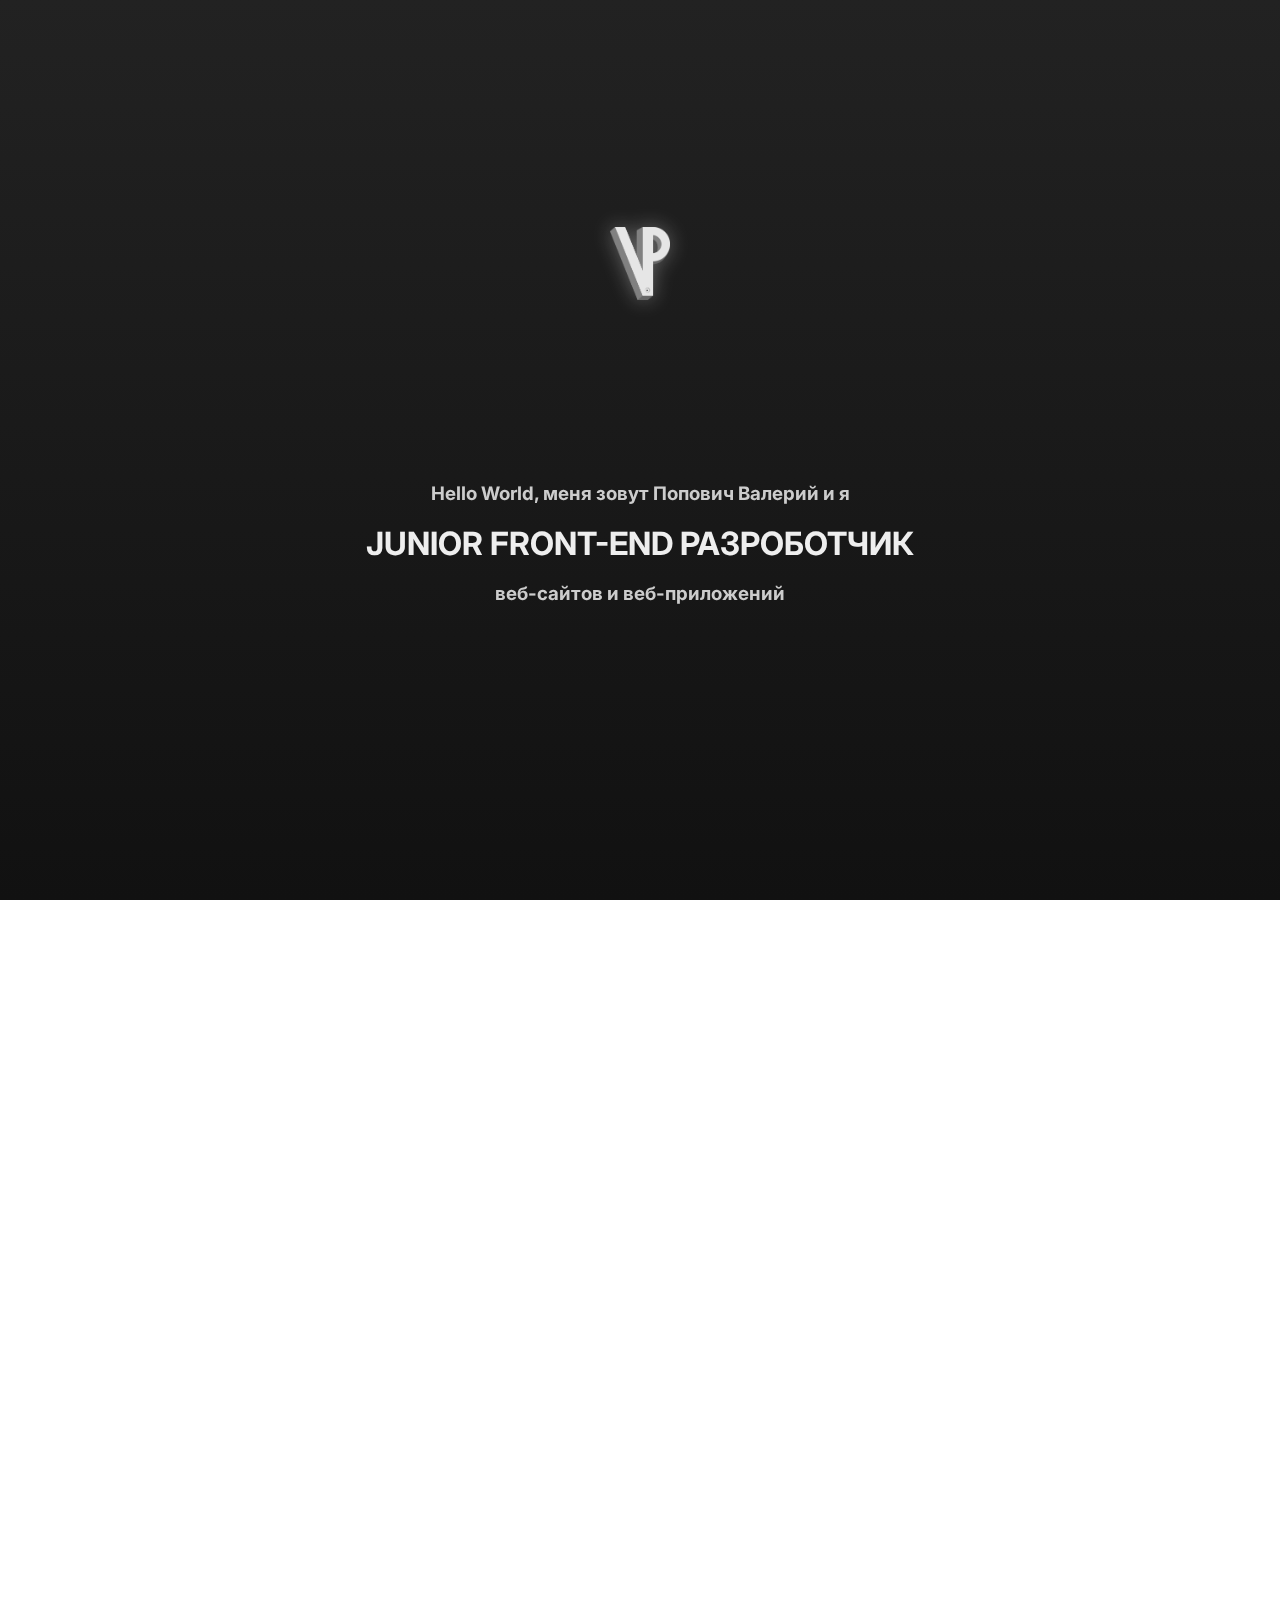
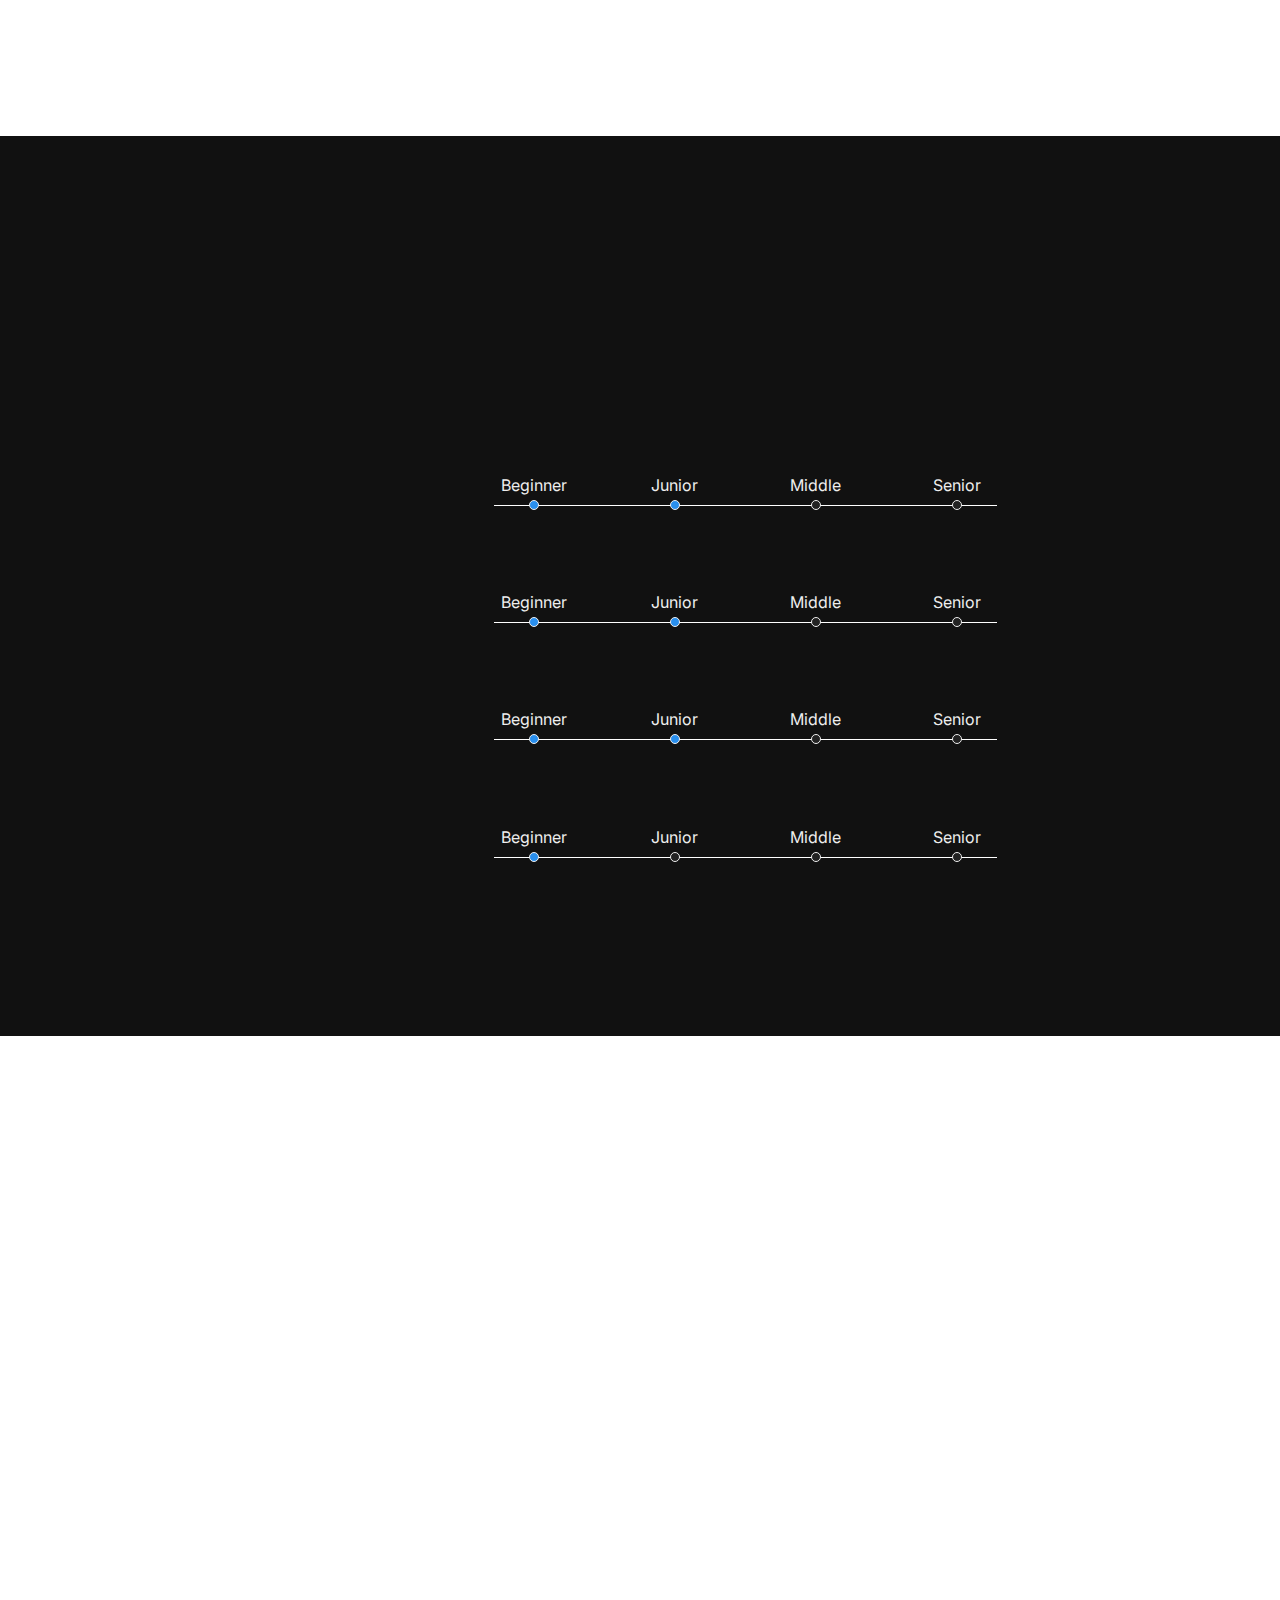
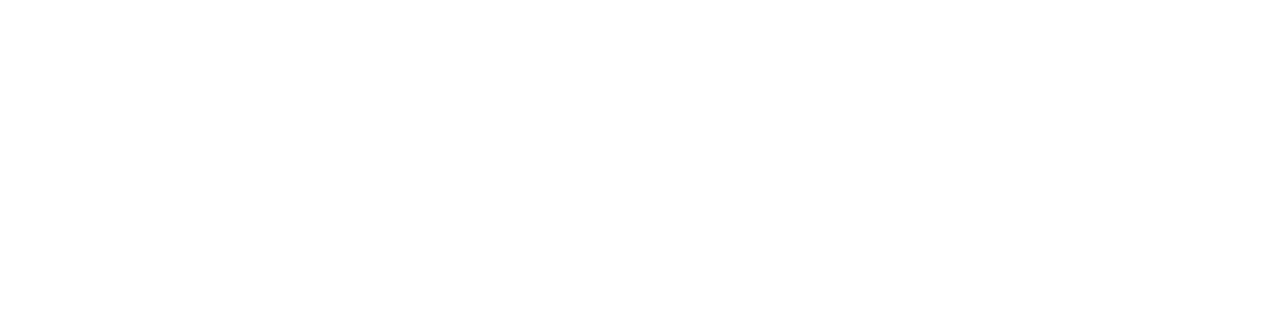
==== commit 7f2eef9c: "Remake progressbar v1.0.1" ====
--- a/index.html
+++ b/index.html
@@ -1 +1 @@
-<!doctype html><html lang="en"><head><meta charset="utf-8"/><link rel="icon" href="/favicon.ico"/><meta name="viewport" content="width=device-width,initial-scale=1"/><meta name="theme-color" content="#000000"/><meta name="description" content="Web site created using create-react-app"/><link rel="apple-touch-icon" href="/logo192.png"/><link rel="manifest" href="/manifest.json"/><title>React App</title><link href="/static/css/2.ec02d681.chunk.css" rel="stylesheet"><link href="/static/css/main.3a967599.chunk.css" rel="stylesheet"></head><body><noscript>You need to enable JavaScript to run this app.</noscript><div id="root"></div><script>!function(e){function r(r){for(var n,i,a=r[0],c=r[1],l=r[2],p=0,s=[];p<a.length;p++)i=a[p],Object.prototype.hasOwnProperty.call(o,i)&&o[i]&&s.push(o[i][0]),o[i]=0;for(n in c)Object.prototype.hasOwnProperty.call(c,n)&&(e[n]=c[n]);for(f&&f(r);s.length;)s.shift()();return u.push.apply(u,l||[]),t()}function t(){for(var e,r=0;r<u.length;r++){for(var t=u[r],n=!0,a=1;a<t.length;a++){var c=t[a];0!==o[c]&&(n=!1)}n&&(u.splice(r--,1),e=i(i.s=t[0]))}return e}var n={},o={1:0},u=[];function i(r){if(n[r])return n[r].exports;var t=n[r]={i:r,l:!1,exports:{}};return e[r].call(t.exports,t,t.exports,i),t.l=!0,t.exports}i.e=function(e){var r=[],t=o[e];if(0!==t)if(t)r.push(t[2]);else{var n=new Promise((function(r,n){t=o[e]=[r,n]}));r.push(t[2]=n);var u,a=document.createElement("script");a.charset="utf-8",a.timeout=120,i.nc&&a.setAttribute("nonce",i.nc),a.src=function(e){return i.p+"static/js/"+({}[e]||e)+"."+{3:"2700ae3d"}[e]+".chunk.js"}(e);var c=new Error;u=function(r){a.onerror=a.onload=null,clearTimeout(l);var t=o[e];if(0!==t){if(t){var n=r&&("load"===r.type?"missing":r.type),u=r&&r.target&&r.target.src;c.message="Loading chunk "+e+" failed.\n("+n+": "+u+")",c.name="ChunkLoadError",c.type=n,c.request=u,t[1](c)}o[e]=void 0}};var l=setTimeout((function(){u({type:"timeout",target:a})}),12e4);a.onerror=a.onload=u,document.head.appendChild(a)}return Promise.all(r)},i.m=e,i.c=n,i.d=function(e,r,t){i.o(e,r)||Object.defineProperty(e,r,{enumerable:!0,get:t})},i.r=function(e){"undefined"!=typeof Symbol&&Symbol.toStringTag&&Object.defineProperty(e,Symbol.toStringTag,{value:"Module"}),Object.defineProperty(e,"__esModule",{value:!0})},i.t=function(e,r){if(1&r&&(e=i(e)),8&r)return e;if(4&r&&"object"==typeof e&&e&&e.__esModule)return e;var t=Object.create(null);if(i.r(t),Object.defineProperty(t,"default",{enumerable:!0,value:e}),2&r&&"string"!=typeof e)for(var n in e)i.d(t,n,function(r){return e[r]}.bind(null,n));return t},i.n=function(e){var r=e&&e.__esModule?function(){return e.default}:function(){return e};return i.d(r,"a",r),r},i.o=function(e,r){return Object.prototype.hasOwnProperty.call(e,r)},i.p="/",i.oe=function(e){throw console.error(e),e};var a=this["webpackJsonpmy-web-portfolio"]=this["webpackJsonpmy-web-portfolio"]||[],c=a.push.bind(a);a.push=r,a=a.slice();for(var l=0;l<a.length;l++)r(a[l]);var f=c;t()}([])</script><script src="/static/js/2.6d613165.chunk.js"></script><script src="/static/js/main.cc1b1767.chunk.js"></script></body></html>+<!doctype html><html lang="en"><head><meta charset="utf-8"/><link rel="icon" href="/logo-light.png"/><meta name="viewport" content="width=device-width,initial-scale=1"/><meta name="theme-color" content="#000000"/><meta name="description" content="Web site created using create-react-app"/><link rel="apple-touch-icon" href="/logo192.png"/><link rel="manifest" href="/manifest.json"/><title>Portfolio VP</title><link href="/static/css/2.ec02d681.chunk.css" rel="stylesheet"><link href="/static/css/main.40c064a3.chunk.css" rel="stylesheet"></head><body><noscript>You need to enable JavaScript to run this app.</noscript><div id="root"></div><script>!function(e){function r(r){for(var n,i,a=r[0],c=r[1],l=r[2],p=0,s=[];p<a.length;p++)i=a[p],Object.prototype.hasOwnProperty.call(o,i)&&o[i]&&s.push(o[i][0]),o[i]=0;for(n in c)Object.prototype.hasOwnProperty.call(c,n)&&(e[n]=c[n]);for(f&&f(r);s.length;)s.shift()();return u.push.apply(u,l||[]),t()}function t(){for(var e,r=0;r<u.length;r++){for(var t=u[r],n=!0,a=1;a<t.length;a++){var c=t[a];0!==o[c]&&(n=!1)}n&&(u.splice(r--,1),e=i(i.s=t[0]))}return e}var n={},o={1:0},u=[];function i(r){if(n[r])return n[r].exports;var t=n[r]={i:r,l:!1,exports:{}};return e[r].call(t.exports,t,t.exports,i),t.l=!0,t.exports}i.e=function(e){var r=[],t=o[e];if(0!==t)if(t)r.push(t[2]);else{var n=new Promise((function(r,n){t=o[e]=[r,n]}));r.push(t[2]=n);var u,a=document.createElement("script");a.charset="utf-8",a.timeout=120,i.nc&&a.setAttribute("nonce",i.nc),a.src=function(e){return i.p+"static/js/"+({}[e]||e)+"."+{3:"97544487"}[e]+".chunk.js"}(e);var c=new Error;u=function(r){a.onerror=a.onload=null,clearTimeout(l);var t=o[e];if(0!==t){if(t){var n=r&&("load"===r.type?"missing":r.type),u=r&&r.target&&r.target.src;c.message="Loading chunk "+e+" failed.\n("+n+": "+u+")",c.name="ChunkLoadError",c.type=n,c.request=u,t[1](c)}o[e]=void 0}};var l=setTimeout((function(){u({type:"timeout",target:a})}),12e4);a.onerror=a.onload=u,document.head.appendChild(a)}return Promise.all(r)},i.m=e,i.c=n,i.d=function(e,r,t){i.o(e,r)||Object.defineProperty(e,r,{enumerable:!0,get:t})},i.r=function(e){"undefined"!=typeof Symbol&&Symbol.toStringTag&&Object.defineProperty(e,Symbol.toStringTag,{value:"Module"}),Object.defineProperty(e,"__esModule",{value:!0})},i.t=function(e,r){if(1&r&&(e=i(e)),8&r)return e;if(4&r&&"object"==typeof e&&e&&e.__esModule)return e;var t=Object.create(null);if(i.r(t),Object.defineProperty(t,"default",{enumerable:!0,value:e}),2&r&&"string"!=typeof e)for(var n in e)i.d(t,n,function(r){return e[r]}.bind(null,n));return t},i.n=function(e){var r=e&&e.__esModule?function(){return e.default}:function(){return e};return i.d(r,"a",r),r},i.o=function(e,r){return Object.prototype.hasOwnProperty.call(e,r)},i.p="/",i.oe=function(e){throw console.error(e),e};var a=this["webpackJsonpmy-web-portfolio"]=this["webpackJsonpmy-web-portfolio"]||[],c=a.push.bind(a);a.push=r,a=a.slice();for(var l=0;l<a.length;l++)r(a[l]);var f=c;t()}([])</script><script src="/static/js/2.6d613165.chunk.js"></script><script src="/static/js/main.abd4d05b.chunk.js"></script></body></html>--- a/static/css/main.40c064a3.chunk.css
+++ b/static/css/main.40c064a3.chunk.css
@@ -0,0 +1,2 @@
+@import url(https://fonts.googleapis.com/css2?family=Anton&family=Inter&display=swap);body{font-family:Inter,-apple-system,BlinkMacSystemFont,"Segoe UI","Roboto","Oxygen","Ubuntu","Cantarell","Fira Sans","Droid Sans","Helvetica Neue",sans-serif;-webkit-font-smoothing:antialiased;-moz-osx-font-smoothing:grayscale;padding:0;margin:0}body::-webkit-scrollbar{width:3px}body::-webkit-scrollbar-thumb{background-color:#222}body::-webkit-scrollbar-track{background-color:#ddd}code{font-family:source-code-pro,Menlo,Monaco,Consolas,"Courier New",monospace}.app{--bg-dark:#23232d;--bg-light:#eee;--text-dark:#222;--text-light:#eee;--text-light-secondary:#ccc}.about,.main{height:100vh}.about{display:flex;flex-direction:column;justify-content:center;align-items:center;margin-top:-5%!important;width:80%;margin:auto}.about h3{color:var(--textdark);font-weight:400;width:60%;font-size:120%;margin-bottom:2%}.about h1{margin-top:5%;margin-bottom:2%}.education{display:flex;justify-content:space-between;width:80%}.education-container{width:33%;margin:10px;display:flex;flex-direction:column;background:hsla(0,0%,93.3%,.5333333333333333);border-radius:5px}.education-container>h2+h3{width:90%;padding:0 5%}.education-container h2{padding:0 10%}@media (max-width:1000px){.about{height:auto;padding:20px}.about h3{width:90%}.education{display:block}.education-container{width:90%;margin:3% auto}}@media (max-width:500px){.about{padding:0 10px}}.main{background:linear-gradient(#222,#111);color:var(--text-light)}.main,.main-content{display:flex;align-items:center;justify-content:space-evenly}.main-content{flex-direction:column;margin:auto;height:74%}.main .logo img{margin-top:-50px;width:60px;-webkit-filter:drop-shadow(0 0 10px hsla(0,0%,93.3%,.3333333333333333));filter:drop-shadow(0 0 10px #eee5)}.main h3+h1{margin:0}.main h3{color:var(--text-light-secondary)}.main .text{text-align:center}@media (max-width:500px){.main h1{font-size:1.2em}.main h3{font-size:.8em}}.skills{height:70vh;background-color:#111;color:var(--text-light);padding:15vh 5vh;display:flex;flex-direction:column;align-items:center}.skills h1{margin-bottom:100px;text-align:center}.skills-item{display:flex;align-items:center;width:60%;margin:auto;transition:.3s linear}.skills-item h2{width:200px;margin:20px 50px 20px 20px}.progerss-bar{width:100%;display:flex;flex-direction:column;align-items:center}.progress-container{width:100%;display:flex;justify-content:space-between}.progerss-bar .progress-line{position:relative;width:100%;margin-top:10px;background:#fff;height:1px}.progerss-bar .progress-line-res{content:" ";position:absolute;width:34%;margin-top:-1px;background:#298fee;height:3px}.progerss-item{cursor:pointer;width:80px;text-align:center}.progerss-item:before{display:block;content:"";border-radius:50%;position:absolute;margin-top:25px;margin-left:35px;border:1px solid #eee;background:#222;width:8px;height:8px;z-index:1}.progerss-item:hover:before{background:#fff!important}.progerss-bar .done:before{background:#298fee}@media (max-width:1000px){.skills{height:auto}.skills-item{display:block}}@media (max-width:500px){.skills{padding:15vh 0}.skills h1{margin-bottom:20px}}.works{height:90vh;padding:5vh;background:#fff;display:flex;flex-direction:column;align-items:center}.works h1{font-weight:700;margin-bottom:50px}.works-container{flex-wrap:wrap;width:80%}.work-item,.works-container{display:flex;align-items:center}.work-item{flex:1 1;height:100%;background-color:hsla(0,0%,93.3%,.5333333333333333);border-radius:5px;padding:20px;margin:20px;flex-direction:column}.work-item .img-container{margin:auto;display:flex;justify-content:space-between;align-items:center;width:100%}.work-item .img-container img{padding:10px;max-width:100%;min-width:40%;object-fit:cover}.work-item .view a{color:var(--text-dark);font-weight:600;text-decoration:none;background-color:#ddd;padding:10px 30px;border-radius:10px;border:1px solid #eee;transition:.3s linear}.work-item .view a:hover{background-color:var(--bg-ligth);border:1px solid #222}@media (max-width:900px){.works-container{display:block}.work-item,.works{height:auto}}@media (max-width:500px){.works-container{width:100%}}
+/*# sourceMappingURL=main.40c064a3.chunk.css.map */